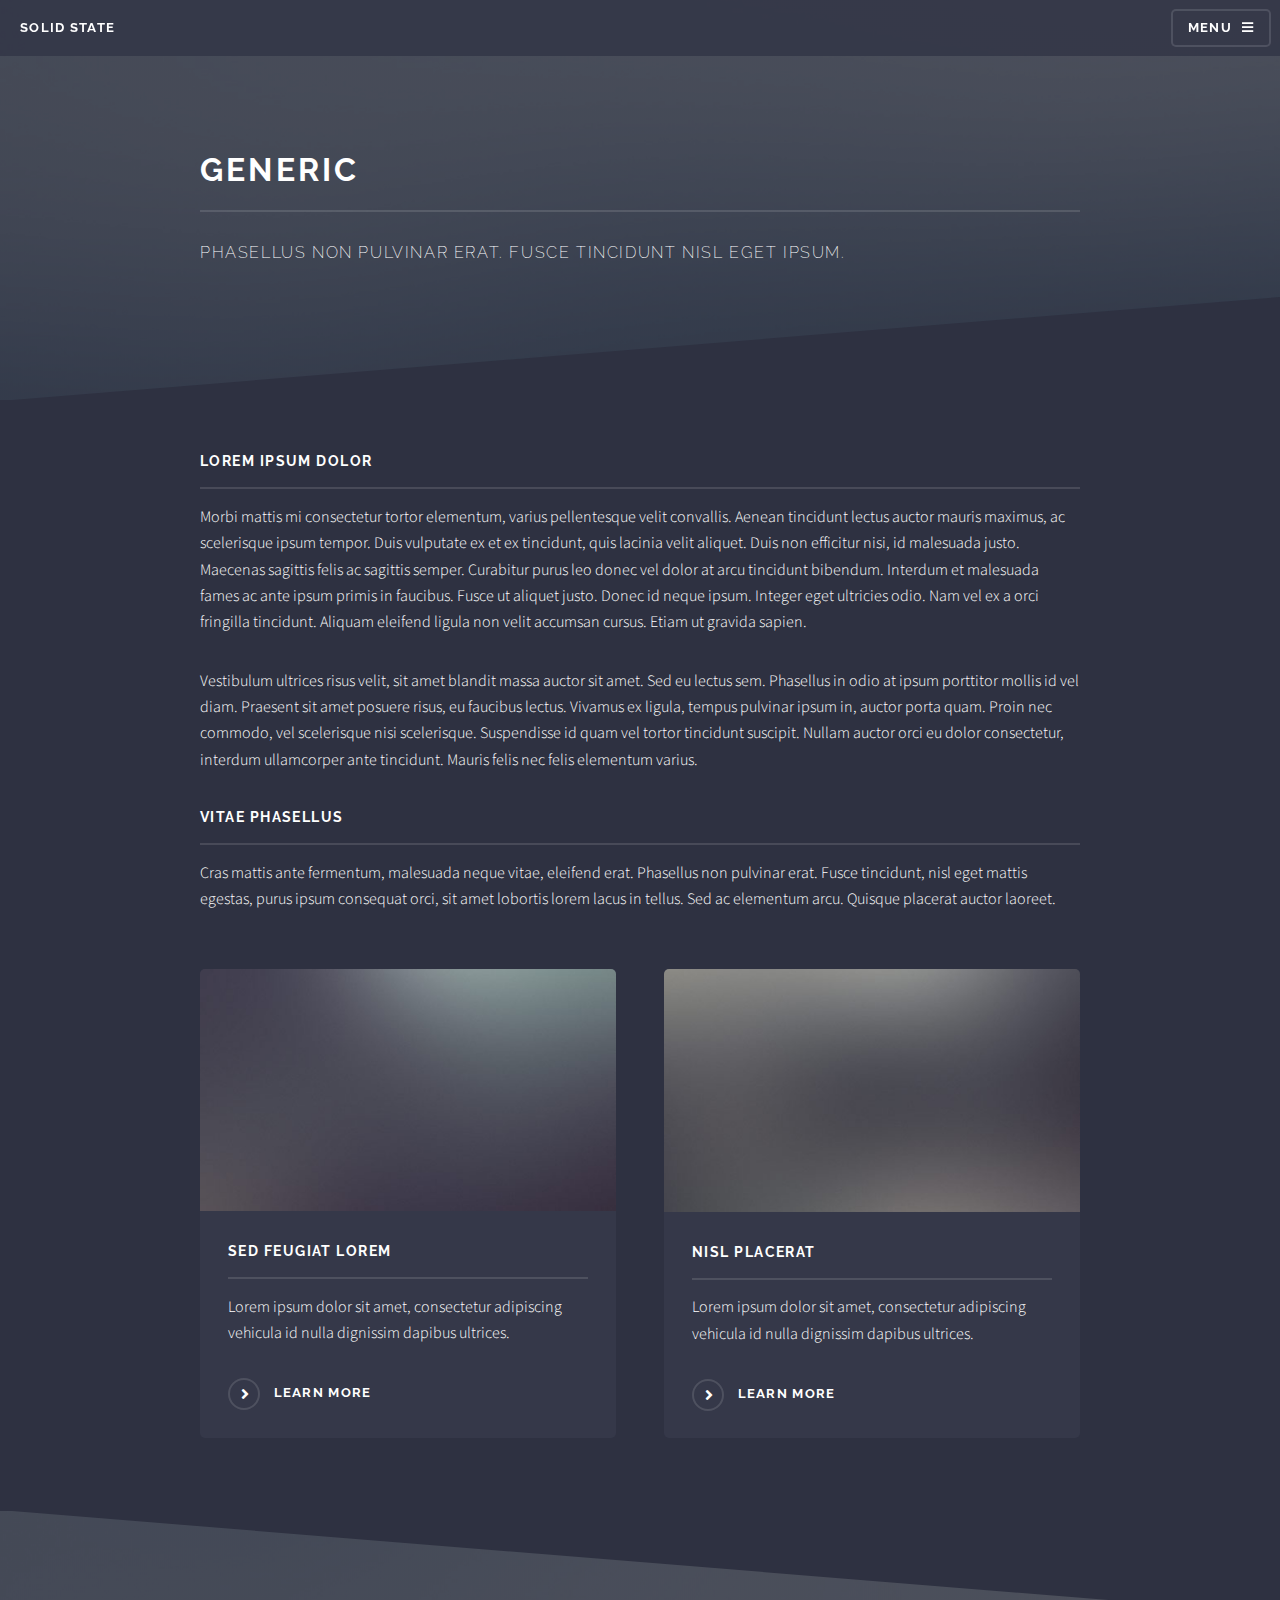
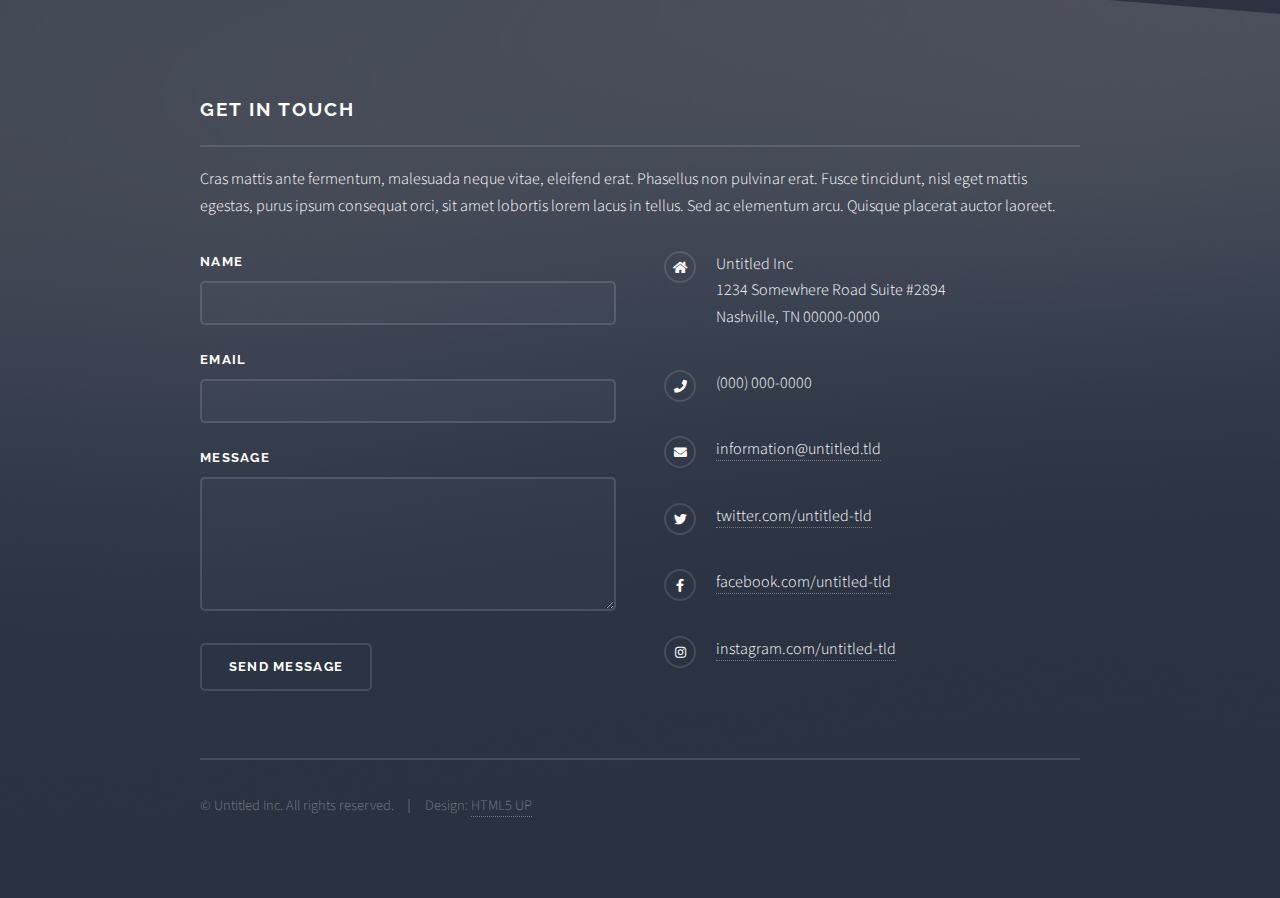
==== generic.html @ a494afa2 "added template, made small changes" ====
<!DOCTYPE HTML>
<!--
	Solid State by HTML5 UP
	html5up.net | @ajlkn
	Free for personal and commercial use under the CCA 3.0 license (html5up.net/license)
-->
<html>
	<head>
		<title>Generic - Solid State by HTML5 UP</title>
		<meta charset="utf-8" />
		<meta name="viewport" content="width=device-width, initial-scale=1, user-scalable=no" />
		<link rel="stylesheet" href="assets/css/main.css" />
		<noscript><link rel="stylesheet" href="assets/css/noscript.css" /></noscript>
	</head>
	<body class="is-preload">

		<!-- Page Wrapper -->
			<div id="page-wrapper">

				<!-- Header -->
					<header id="header">
						<h1><a href="index.html">Solid State</a></h1>
						<nav>
							<a href="#menu">Menu</a>
						</nav>
					</header>

				<!-- Menu -->
					<nav id="menu">
						<div class="inner">
							<h2>Menu</h2>
							<ul class="links">
								<li><a href="index.html">Home</a></li>
								<li><a href="generic.html">Generic</a></li>
								<li><a href="elements.html">Elements</a></li>
								<li><a href="#">Log In</a></li>
								<li><a href="#">Sign Up</a></li>
							</ul>
							<a href="#" class="close">Close</a>
						</div>
					</nav>

				<!-- Wrapper -->
					<section id="wrapper">
						<header>
							<div class="inner">
								<h2>Generic</h2>
								<p>Phasellus non pulvinar erat. Fusce tincidunt nisl eget ipsum.</p>
							</div>
						</header>

						<!-- Content -->
							<div class="wrapper">
								<div class="inner">

									<h3 class="major">Lorem ipsum dolor</h3>
									<p>Morbi mattis mi consectetur tortor elementum, varius pellentesque velit convallis. Aenean tincidunt lectus auctor mauris maximus, ac scelerisque ipsum tempor. Duis vulputate ex et ex tincidunt, quis lacinia velit aliquet. Duis non efficitur nisi, id malesuada justo. Maecenas sagittis felis ac sagittis semper. Curabitur purus leo donec vel dolor at arcu tincidunt bibendum. Interdum et malesuada fames ac ante ipsum primis in faucibus. Fusce ut aliquet justo. Donec id neque ipsum. Integer eget ultricies odio. Nam vel ex a orci fringilla tincidunt. Aliquam eleifend ligula non velit accumsan cursus. Etiam ut gravida sapien.</p>

									<p>Vestibulum ultrices risus velit, sit amet blandit massa auctor sit amet. Sed eu lectus sem. Phasellus in odio at ipsum porttitor mollis id vel diam. Praesent sit amet posuere risus, eu faucibus lectus. Vivamus ex ligula, tempus pulvinar ipsum in, auctor porta quam. Proin nec commodo, vel scelerisque nisi scelerisque. Suspendisse id quam vel tortor tincidunt suscipit. Nullam auctor orci eu dolor consectetur, interdum ullamcorper ante tincidunt. Mauris felis nec felis elementum varius.</p>

									<h3 class="major">Vitae phasellus</h3>
									<p>Cras mattis ante fermentum, malesuada neque vitae, eleifend erat. Phasellus non pulvinar erat. Fusce tincidunt, nisl eget mattis egestas, purus ipsum consequat orci, sit amet lobortis lorem lacus in tellus. Sed ac elementum arcu. Quisque placerat auctor laoreet.</p>

									<section class="features">
										<article>
											<a href="#" class="image"><img src="images/pic04.jpg" alt="" /></a>
											<h3 class="major">Sed feugiat lorem</h3>
											<p>Lorem ipsum dolor sit amet, consectetur adipiscing vehicula id nulla dignissim dapibus ultrices.</p>
											<a href="#" class="special">Learn more</a>
										</article>
										<article>
											<a href="#" class="image"><img src="images/pic05.jpg" alt="" /></a>
											<h3 class="major">Nisl placerat</h3>
											<p>Lorem ipsum dolor sit amet, consectetur adipiscing vehicula id nulla dignissim dapibus ultrices.</p>
											<a href="#" class="special">Learn more</a>
										</article>
									</section>

								</div>
							</div>

					</section>

				<!-- Footer -->
					<section id="footer">
						<div class="inner">
							<h2 class="major">Get in touch</h2>
							<p>Cras mattis ante fermentum, malesuada neque vitae, eleifend erat. Phasellus non pulvinar erat. Fusce tincidunt, nisl eget mattis egestas, purus ipsum consequat orci, sit amet lobortis lorem lacus in tellus. Sed ac elementum arcu. Quisque placerat auctor laoreet.</p>
							<form method="post" action="#">
								<div class="fields">
									<div class="field">
										<label for="name">Name</label>
										<input type="text" name="name" id="name" />
									</div>
									<div class="field">
										<label for="email">Email</label>
										<input type="email" name="email" id="email" />
									</div>
									<div class="field">
										<label for="message">Message</label>
										<textarea name="message" id="message" rows="4"></textarea>
									</div>
								</div>
								<ul class="actions">
									<li><input type="submit" value="Send Message" /></li>
								</ul>
							</form>
							<ul class="contact">
								<li class="icon solid fa-home">
									Untitled Inc<br />
									1234 Somewhere Road Suite #2894<br />
									Nashville, TN 00000-0000
								</li>
								<li class="icon solid fa-phone">(000) 000-0000</li>
								<li class="icon solid fa-envelope"><a href="#">information@untitled.tld</a></li>
								<li class="icon brands fa-twitter"><a href="#">twitter.com/untitled-tld</a></li>
								<li class="icon brands fa-facebook-f"><a href="#">facebook.com/untitled-tld</a></li>
								<li class="icon brands fa-instagram"><a href="#">instagram.com/untitled-tld</a></li>
							</ul>
							<ul class="copyright">
								<li>&copy; Untitled Inc. All rights reserved.</li><li>Design: <a href="http://html5up.net">HTML5 UP</a></li>
							</ul>
						</div>
					</section>

			</div>

		<!-- Scripts -->
			<script src="assets/js/jquery.min.js"></script>
			<script src="assets/js/jquery.scrollex.min.js"></script>
			<script src="assets/js/browser.min.js"></script>
			<script src="assets/js/breakpoints.min.js"></script>
			<script src="assets/js/util.js"></script>
			<script src="assets/js/main.js"></script>

	</body>
</html>
---- assets/css/main.css ----
@import url(fontawesome-all.min.css);
@import url("https://fonts.googleapis.com/css?family=Raleway:200,700|Source+Sans+Pro:300,600,300italic,600italic");

/*
	Solid State by HTML5 UP
	html5up.net | @ajlkn
	Free for personal and commercial use under the CCA 3.0 license (html5up.net/license)
*/

html, body, div, span, applet, object,
iframe, h1, h2, h3, h4, h5, h6, p, blockquote,
pre, a, abbr, acronym, address, big, cite,
code, del, dfn, em, img, ins, kbd, q, s, samp,
small, strike, strong, sub, sup, tt, var, b,
u, i, center, dl, dt, dd, ol, ul, li, fieldset,
form, label, legend, table, caption, tbody,
tfoot, thead, tr, th, td, article, aside,
canvas, details, embed, figure, figcaption,
footer, header, hgroup, menu, nav, output, ruby,
section, summary, time, mark, audio, video {
	margin: 0;
	padding: 0;
	border: 0;
	font-size: 100%;
	font: inherit;
	vertical-align: baseline;}

article, aside, details, figcaption, figure,
footer, header, hgroup, menu, nav, section {
	display: block;}

body {
	line-height: 1;
}

ol, ul {
	list-style: none;
}

blockquote, q {
	quotes: none;
}

	blockquote:before, blockquote:after, q:before, q:after {
		content: '';
		content: none;
	}

table {
	border-collapse: collapse;
	border-spacing: 0;
}

body {
	-webkit-text-size-adjust: none;
}

mark {
	background-color: transparent;
	color: inherit;
}

input::-moz-focus-inner {
	border: 0;
	padding: 0;
}

input, select, textarea {
	-moz-appearance: none;
	-webkit-appearance: none;
	-ms-appearance: none;
	appearance: none;
}

/* Basic */

	@-ms-viewport {
		width: device-width;
	}

	body {
		-ms-overflow-style: scrollbar;
	}

	@media screen and (max-width: 480px) {

		html, body {
			min-width: 320px;
		}

	}

	html {
		box-sizing: border-box;
	}

	*, *:before, *:after {
		box-sizing: inherit;
	}

	body {
		background-color: #2e3141;
		background-image: linear-gradient(to top, rgba(46, 49, 65, 0.8), rgba(46, 49, 65, 0.8)), url("../../images/bg.jpg");
		background-size: auto, cover;
		background-attachment: fixed, fixed;
		background-position: center, center;
	}

		body.is-preload *, body.is-preload *:before, body.is-preload *:after {
			-moz-animation: none !important;
			-webkit-animation: none !important;
			-ms-animation: none !important;
			animation: none !important;
			-moz-transition: none !important;
			-webkit-transition: none !important;
			-ms-transition: none !important;
			transition: none !important;
		}

/* Type */

	body, input, select, textarea {
		color: #ffffff;
		font-family: "Source Sans Pro", Helvetica, sans-serif;
		font-size: 16.5pt;
		font-weight: 300;
		line-height: 1.65;
	}

		@media screen and (max-width: 1680px) {

			body, input, select, textarea {
				font-size: 13pt;
			}

		}

		@media screen and (max-width: 1280px) {

			body, input, select, textarea {
				font-size: 12pt;
			}

		}

		@media screen and (max-width: 980px) {

			body, input, select, textarea {
				font-size: 12pt;
			}

		}

		@media screen and (max-width: 736px) {

			body, input, select, textarea {
				font-size: 12pt;
			}

		}

		@media screen and (max-width: 480px) {

			body, input, select, textarea {
				font-size: 12pt;
			}

		}

	a {
		-moz-transition: color 0.2s ease-in-out, border-bottom-color 0.2s ease-in-out;
		-webkit-transition: color 0.2s ease-in-out, border-bottom-color 0.2s ease-in-out;
		-ms-transition: color 0.2s ease-in-out, border-bottom-color 0.2s ease-in-out;
		transition: color 0.2s ease-in-out, border-bottom-color 0.2s ease-in-out;
		border-bottom: dotted 1px rgba(255, 255, 255, 0.35);
		color: #ffffff;
		text-decoration: none;
	}

		a:hover {
			border-bottom-color: transparent;
			color: #ffffff !important;
		}

		a.special:not(.button) {
			text-decoration: none;
			border-bottom: 0;
			display: block;
			font-family: Raleway, Helvetica, sans-serif;
			font-size: 0.8em;
			font-weight: 700;
			letter-spacing: 0.1em;
			margin: 0 0 2em 0;
			text-transform: uppercase;
		}

			a.special:not(.button):before {
				-moz-osx-font-smoothing: grayscale;
				-webkit-font-smoothing: antialiased;
				display: inline-block;
				font-style: normal;
				font-variant: normal;
				text-rendering: auto;
				line-height: 1;
				text-transform: none !important;
				font-family: 'Font Awesome 5 Free';
				font-weight: 900;
			}

			a.special:not(.button):before {
				-moz-transition: background-color 0.2s ease-in-out;
				-webkit-transition: background-color 0.2s ease-in-out;
				-ms-transition: background-color 0.2s ease-in-out;
				transition: background-color 0.2s ease-in-out;
				border-radius: 100%;
				border: solid 2px rgba(255, 255, 255, 0.125);
				content: '\f105';
				display: inline-block;
				font-size: 1.25em;
				height: 2em;
				line-height: 1.75em;
				margin-right: 0.85em;
				text-align: center;
				text-indent: 0.15em;
				vertical-align: middle;
				width: 2em;
			}

			a.special:not(.button):hover:before {
				background-color: rgba(255, 255, 255, 0.025);
			}

			a.special:not(.button):active:before {
				background-color: rgba(255, 255, 255, 0.075);
			}

	strong, b {
		color: #ffffff;
		font-weight: 600;
	}

	em, i {
		font-style: italic;
	}

	p {
		margin: 0 0 2em 0;
	}

	h1, h2, h3, h4, h5, h6 {
		color: #ffffff;
		font-family: Raleway, Helvetica, sans-serif;
		font-weight: 700;
		letter-spacing: 0.1em;
		margin: 0 0 1em 0;
		text-transform: uppercase;
	}

		h1 a, h2 a, h3 a, h4 a, h5 a, h6 a {
			color: inherit;
			text-decoration: none;
			border-bottom: 0;
		}

		h1 span, h2 span, h3 span, h4 span, h5 span, h6 span {
			font-weight: 200;
		}

		h1.major, h2.major, h3.major, h4.major, h5.major, h6.major {
			padding-bottom: 1em;
			border-bottom: solid 2px rgba(255, 255, 255, 0.125);
		}

	h2 {
		font-size: 1.2em;
	}

	h3 {
		font-size: 0.9em;
	}

	h4 {
		font-size: 0.7em;
	}

	h5 {
		font-size: 0.7em;
	}

	h6 {
		font-size: 0.7em;
	}

	@media screen and (max-width: 736px) {

		h2 {
			font-size: 1em;
		}

		h3 {
			font-size: 0.8em;
		}

	}

	sub {
		font-size: 0.8em;
		position: relative;
		top: 0.5em;
	}

	sup {
		font-size: 0.8em;
		position: relative;
		top: -0.5em;
	}

	blockquote {
		border-left: solid 4px rgba(255, 255, 255, 0.125);
		font-style: italic;
		margin: 0 0 2em 0;
		padding: 0.5em 0 0.5em 2em;
	}

	code {
		background: rgba(255, 255, 255, 0.025);
		border-radius: 5px;
		border: solid 2px rgba(255, 255, 255, 0.125);
		font-family: "Courier New", monospace;
		font-size: 0.9em;
		margin: 0 0.25em;
		padding: 0.25em 0.65em;
	}

	pre {
		-webkit-overflow-scrolling: touch;
		font-family: "Courier New", monospace;
		font-size: 0.9em;
		margin: 0 0 2em 0;
	}

		pre code {
			display: block;
			line-height: 1.75em;
			padding: 1em 1.5em;
			overflow-x: auto;
		}

	hr {
		border: 0;
		border-bottom: solid 2px rgba(255, 255, 255, 0.125);
		margin: 2.5em 0;
	}

		hr.major {
			margin: 4em 0;
		}

	.align-left {
		text-align: left;
	}

	.align-center {
		text-align: center;
	}

	.align-right {
		text-align: right;
	}

/* Row */

	.row {
		display: flex;
		flex-wrap: wrap;
		box-sizing: border-box;
		align-items: stretch;
	}

		.row > * {
			box-sizing: border-box;
		}

		.row.gtr-uniform > * > :last-child {
			margin-bottom: 0;
		}

		.row.aln-left {
			justify-content: flex-start;
		}

		.row.aln-center {
			justify-content: center;
		}

		.row.aln-right {
			justify-content: flex-end;
		}

		.row.aln-top {
			align-items: flex-start;
		}

		.row.aln-middle {
			align-items: center;
		}

		.row.aln-bottom {
			align-items: flex-end;
		}

		.row > .imp {
			order: -1;
		}

		.row > .col-1 {
			width: 8.33333%;
		}

		.row > .off-1 {
			margin-left: 8.33333%;
		}

		.row > .col-2 {
			width: 16.66667%;
		}

		.row > .off-2 {
			margin-left: 16.66667%;
		}

		.row > .col-3 {
			width: 25%;
		}

		.row > .off-3 {
			margin-left: 25%;
		}

		.row > .col-4 {
			width: 33.33333%;
		}

		.row > .off-4 {
			margin-left: 33.33333%;
		}

		.row > .col-5 {
			width: 41.66667%;
		}

		.row > .off-5 {
			margin-left: 41.66667%;
		}

		.row > .col-6 {
			width: 50%;
		}

		.row > .off-6 {
			margin-left: 50%;
		}

		.row > .col-7 {
			width: 58.33333%;
		}

		.row > .off-7 {
			margin-left: 58.33333%;
		}

		.row > .col-8 {
			width: 66.66667%;
		}

		.row > .off-8 {
			margin-left: 66.66667%;
		}

		.row > .col-9 {
			width: 75%;
		}

		.row > .off-9 {
			margin-left: 75%;
		}

		.row > .col-10 {
			width: 83.33333%;
		}

		.row > .off-10 {
			margin-left: 83.33333%;
		}

		.row > .col-11 {
			width: 91.66667%;
		}

		.row > .off-11 {
			margin-left: 91.66667%;
		}

		.row > .col-12 {
			width: 100%;
		}

		.row > .off-12 {
			margin-left: 100%;
		}

		.row.gtr-0 {
			margin-top: 0;
			margin-left: 0em;
		}

			.row.gtr-0 > * {
				padding: 0 0 0 0em;
			}

			.row.gtr-0.gtr-uniform {
				margin-top: 0em;
			}

				.row.gtr-0.gtr-uniform > * {
					padding-top: 0em;
				}

		.row.gtr-25 {
			margin-top: 0;
			margin-left: -0.4375em;
		}

			.row.gtr-25 > * {
				padding: 0 0 0 0.4375em;
			}

			.row.gtr-25.gtr-uniform {
				margin-top: -0.4375em;
			}

				.row.gtr-25.gtr-uniform > * {
					padding-top: 0.4375em;
				}

		.row.gtr-50 {
			margin-top: 0;
			margin-left: -0.875em;
		}

			.row.gtr-50 > * {
				padding: 0 0 0 0.875em;
			}

			.row.gtr-50.gtr-uniform {
				margin-top: -0.875em;
			}

				.row.gtr-50.gtr-uniform > * {
					padding-top: 0.875em;
				}

		.row {
			margin-top: 0;
			margin-left: -1.75em;
		}

			.row > * {
				padding: 0 0 0 1.75em;
			}

			.row.gtr-uniform {
				margin-top: -1.75em;
			}

				.row.gtr-uniform > * {
					padding-top: 1.75em;
				}

		.row.gtr-150 {
			margin-top: 0;
			margin-left: -2.625em;
		}

			.row.gtr-150 > * {
				padding: 0 0 0 2.625em;
			}

			.row.gtr-150.gtr-uniform {
				margin-top: -2.625em;
			}

				.row.gtr-150.gtr-uniform > * {
					padding-top: 2.625em;
				}

		.row.gtr-200 {
			margin-top: 0;
			margin-left: -3.5em;
		}

			.row.gtr-200 > * {
				padding: 0 0 0 3.5em;
			}

			.row.gtr-200.gtr-uniform {
				margin-top: -3.5em;
			}

				.row.gtr-200.gtr-uniform > * {
					padding-top: 3.5em;
				}

		@media screen and (max-width: 1680px) {

			.row {
				display: flex;
				flex-wrap: wrap;
				box-sizing: border-box;
				align-items: stretch;
			}

				.row > * {
					box-sizing: border-box;
				}

				.row.gtr-uniform > * > :last-child {
					margin-bottom: 0;
				}

				.row.aln-left {
					justify-content: flex-start;
				}

				.row.aln-center {
					justify-content: center;
				}

				.row.aln-right {
					justify-content: flex-end;
				}

				.row.aln-top {
					align-items: flex-start;
				}

				.row.aln-middle {
					align-items: center;
				}

				.row.aln-bottom {
					align-items: flex-end;
				}

				.row > .imp-xlarge {
					order: -1;
				}

				.row > .col-1-xlarge {
					width: 8.33333%;
				}

				.row > .off-1-xlarge {
					margin-left: 8.33333%;
				}

				.row > .col-2-xlarge {
					width: 16.66667%;
				}

				.row > .off-2-xlarge {
					margin-left: 16.66667%;
				}

				.row > .col-3-xlarge {
					width: 25%;
				}

				.row > .off-3-xlarge {
					margin-left: 25%;
				}

				.row > .col-4-xlarge {
					width: 33.33333%;
				}

				.row > .off-4-xlarge {
					margin-left: 33.33333%;
				}

				.row > .col-5-xlarge {
					width: 41.66667%;
				}

				.row > .off-5-xlarge {
					margin-left: 41.66667%;
				}

				.row > .col-6-xlarge {
					width: 50%;
				}

				.row > .off-6-xlarge {
					margin-left: 50%;
				}

				.row > .col-7-xlarge {
					width: 58.33333%;
				}

				.row > .off-7-xlarge {
					margin-left: 58.33333%;
				}

				.row > .col-8-xlarge {
					width: 66.66667%;
				}

				.row > .off-8-xlarge {
					margin-left: 66.66667%;
				}

				.row > .col-9-xlarge {
					width: 75%;
				}

				.row > .off-9-xlarge {
					margin-left: 75%;
				}

				.row > .col-10-xlarge {
					width: 83.33333%;
				}

				.row > .off-10-xlarge {
					margin-left: 83.33333%;
				}

				.row > .col-11-xlarge {
					width: 91.66667%;
				}

				.row > .off-11-xlarge {
					margin-left: 91.66667%;
				}

				.row > .col-12-xlarge {
					width: 100%;
				}

				.row > .off-12-xlarge {
					margin-left: 100%;
				}

				.row.gtr-0 {
					margin-top: 0;
					margin-left: 0em;
				}

					.row.gtr-0 > * {
						padding: 0 0 0 0em;
					}

					.row.gtr-0.gtr-uniform {
						margin-top: 0em;
					}

						.row.gtr-0.gtr-uniform > * {
							padding-top: 0em;
						}

				.row.gtr-25 {
					margin-top: 0;
					margin-left: -0.4375em;
				}

					.row.gtr-25 > * {
						padding: 0 0 0 0.4375em;
					}

					.row.gtr-25.gtr-uniform {
						margin-top: -0.4375em;
					}

						.row.gtr-25.gtr-uniform > * {
							padding-top: 0.4375em;
						}

				.row.gtr-50 {
					margin-top: 0;
					margin-left: -0.875em;
				}

					.row.gtr-50 > * {
						padding: 0 0 0 0.875em;
					}

					.row.gtr-50.gtr-uniform {
						margin-top: -0.875em;
					}

						.row.gtr-50.gtr-uniform > * {
							padding-top: 0.875em;
						}

				.row {
					margin-top: 0;
					margin-left: -1.75em;
				}

					.row > * {
						padding: 0 0 0 1.75em;
					}

					.row.gtr-uniform {
						margin-top: -1.75em;
					}

						.row.gtr-uniform > * {
							padding-top: 1.75em;
						}

				.row.gtr-150 {
					margin-top: 0;
					margin-left: -2.625em;
				}

					.row.gtr-150 > * {
						padding: 0 0 0 2.625em;
					}

					.row.gtr-150.gtr-uniform {
						margin-top: -2.625em;
					}

						.row.gtr-150.gtr-uniform > * {
							padding-top: 2.625em;
						}

				.row.gtr-200 {
					margin-top: 0;
					margin-left: -3.5em;
				}

					.row.gtr-200 > * {
						padding: 0 0 0 3.5em;
					}

					.row.gtr-200.gtr-uniform {
						margin-top: -3.5em;
					}

						.row.gtr-200.gtr-uniform > * {
							padding-top: 3.5em;
						}

		}

		@media screen and (max-width: 1280px) {

			.row {
				display: flex;
				flex-wrap: wrap;
				box-sizing: border-box;
				align-items: stretch;
			}

				.row > * {
					box-sizing: border-box;
				}

				.row.gtr-uniform > * > :last-child {
					margin-bottom: 0;
				}

				.row.aln-left {
					justify-content: flex-start;
				}

				.row.aln-center {
					justify-content: center;
				}

				.row.aln-right {
					justify-content: flex-end;
				}

				.row.aln-top {
					align-items: flex-start;
				}

				.row.aln-middle {
					align-items: center;
				}

				.row.aln-bottom {
					align-items: flex-end;
				}

				.row > .imp-large {
					order: -1;
				}

				.row > .col-1-large {
					width: 8.33333%;
				}

				.row > .off-1-large {
					margin-left: 8.33333%;
				}

				.row > .col-2-large {
					width: 16.66667%;
				}

				.row > .off-2-large {
					margin-left: 16.66667%;
				}

				.row > .col-3-large {
					width: 25%;
				}

				.row > .off-3-large {
					margin-left: 25%;
				}

				.row > .col-4-large {
					width: 33.33333%;
				}

				.row > .off-4-large {
					margin-left: 33.33333%;
				}

				.row > .col-5-large {
					width: 41.66667%;
				}

				.row > .off-5-large {
					margin-left: 41.66667%;
				}

				.row > .col-6-large {
					width: 50%;
				}

				.row > .off-6-large {
					margin-left: 50%;
				}

				.row > .col-7-large {
					width: 58.33333%;
				}

				.row > .off-7-large {
					margin-left: 58.33333%;
				}

				.row > .col-8-large {
					width: 66.66667%;
				}

				.row > .off-8-large {
					margin-left: 66.66667%;
				}

				.row > .col-9-large {
					width: 75%;
				}

				.row > .off-9-large {
					margin-left: 75%;
				}

				.row > .col-10-large {
					width: 83.33333%;
				}

				.row > .off-10-large {
					margin-left: 83.33333%;
				}

				.row > .col-11-large {
					width: 91.66667%;
				}

				.row > .off-11-large {
					margin-left: 91.66667%;
				}

				.row > .col-12-large {
					width: 100%;
				}

				.row > .off-12-large {
					margin-left: 100%;
				}

				.row.gtr-0 {
					margin-top: 0;
					margin-left: 0em;
				}

					.row.gtr-0 > * {
						padding: 0 0 0 0em;
					}

					.row.gtr-0.gtr-uniform {
						margin-top: 0em;
					}

						.row.gtr-0.gtr-uniform > * {
							padding-top: 0em;
						}

				.row.gtr-25 {
					margin-top: 0;
					margin-left: -0.4375em;
				}

					.row.gtr-25 > * {
						padding: 0 0 0 0.4375em;
					}

					.row.gtr-25.gtr-uniform {
						margin-top: -0.4375em;
					}

						.row.gtr-25.gtr-uniform > * {
							padding-top: 0.4375em;
						}

				.row.gtr-50 {
					margin-top: 0;
					margin-left: -0.875em;
				}

					.row.gtr-50 > * {
						padding: 0 0 0 0.875em;
					}

					.row.gtr-50.gtr-uniform {
						margin-top: -0.875em;
					}

						.row.gtr-50.gtr-uniform > * {
							padding-top: 0.875em;
						}

				.row {
					margin-top: 0;
					margin-left: -1.75em;
				}

					.row > * {
						padding: 0 0 0 1.75em;
					}

					.row.gtr-uniform {
						margin-top: -1.75em;
					}

						.row.gtr-uniform > * {
							padding-top: 1.75em;
						}

				.row.gtr-150 {
					margin-top: 0;
					margin-left: -2.625em;
				}

					.row.gtr-150 > * {
						padding: 0 0 0 2.625em;
					}

					.row.gtr-150.gtr-uniform {
						margin-top: -2.625em;
					}

						.row.gtr-150.gtr-uniform > * {
							padding-top: 2.625em;
						}

				.row.gtr-200 {
					margin-top: 0;
					margin-left: -3.5em;
				}

					.row.gtr-200 > * {
						padding: 0 0 0 3.5em;
					}

					.row.gtr-200.gtr-uniform {
						margin-top: -3.5em;
					}

						.row.gtr-200.gtr-uniform > * {
							padding-top: 3.5em;
						}

		}

		@media screen and (max-width: 980px) {

			.row {
				display: flex;
				flex-wrap: wrap;
				box-sizing: border-box;
				align-items: stretch;
			}

				.row > * {
					box-sizing: border-box;
				}

				.row.gtr-uniform > * > :last-child {
					margin-bottom: 0;
				}

				.row.aln-left {
					justify-content: flex-start;
				}

				.row.aln-center {
					justify-content: center;
				}

				.row.aln-right {
					justify-content: flex-end;
				}

				.row.aln-top {
					align-items: flex-start;
				}

				.row.aln-middle {
					align-items: center;
				}

				.row.aln-bottom {
					align-items: flex-end;
				}

				.row > .imp-medium {
					order: -1;
				}

				.row > .col-1-medium {
					width: 8.33333%;
				}

				.row > .off-1-medium {
					margin-left: 8.33333%;
				}

				.row > .col-2-medium {
					width: 16.66667%;
				}

				.row > .off-2-medium {
					margin-left: 16.66667%;
				}

				.row > .col-3-medium {
					width: 25%;
				}

				.row > .off-3-medium {
					margin-left: 25%;
				}

				.row > .col-4-medium {
					width: 33.33333%;
				}

				.row > .off-4-medium {
					margin-left: 33.33333%;
				}

				.row > .col-5-medium {
					width: 41.66667%;
				}

				.row > .off-5-medium {
					margin-left: 41.66667%;
				}

				.row > .col-6-medium {
					width: 50%;
				}

				.row > .off-6-medium {
					margin-left: 50%;
				}

				.row > .col-7-medium {
					width: 58.33333%;
				}

				.row > .off-7-medium {
					margin-left: 58.33333%;
				}

				.row > .col-8-medium {
					width: 66.66667%;
				}

				.row > .off-8-medium {
					margin-left: 66.66667%;
				}

				.row > .col-9-medium {
					width: 75%;
				}

				.row > .off-9-medium {
					margin-left: 75%;
				}

				.row > .col-10-medium {
					width: 83.33333%;
				}

				.row > .off-10-medium {
					margin-left: 83.33333%;
				}

				.row > .col-11-medium {
					width: 91.66667%;
				}

				.row > .off-11-medium {
					margin-left: 91.66667%;
				}

				.row > .col-12-medium {
					width: 100%;
				}

				.row > .off-12-medium {
					margin-left: 100%;
				}

				.row.gtr-0 {
					margin-top: 0;
					margin-left: 0em;
				}

					.row.gtr-0 > * {
						padding: 0 0 0 0em;
					}

					.row.gtr-0.gtr-uniform {
						margin-top: 0em;
					}

						.row.gtr-0.gtr-uniform > * {
							padding-top: 0em;
						}

				.row.gtr-25 {
					margin-top: 0;
					margin-left: -0.4375em;
				}

					.row.gtr-25 > * {
						padding: 0 0 0 0.4375em;
					}

					.row.gtr-25.gtr-uniform {
						margin-top: -0.4375em;
					}

						.row.gtr-25.gtr-uniform > * {
							padding-top: 0.4375em;
						}

				.row.gtr-50 {
					margin-top: 0;
					margin-left: -0.875em;
				}

					.row.gtr-50 > * {
						padding: 0 0 0 0.875em;
					}

					.row.gtr-50.gtr-uniform {
						margin-top: -0.875em;
					}

						.row.gtr-50.gtr-uniform > * {
							padding-top: 0.875em;
						}

				.row {
					margin-top: 0;
					margin-left: -1.75em;
				}

					.row > * {
						padding: 0 0 0 1.75em;
					}

					.row.gtr-uniform {
						margin-top: -1.75em;
					}

						.row.gtr-uniform > * {
							padding-top: 1.75em;
						}

				.row.gtr-150 {
					margin-top: 0;
					margin-left: -2.625em;
				}

					.row.gtr-150 > * {
						padding: 0 0 0 2.625em;
					}

					.row.gtr-150.gtr-uniform {
						margin-top: -2.625em;
					}

						.row.gtr-150.gtr-uniform > * {
							padding-top: 2.625em;
						}

				.row.gtr-200 {
					margin-top: 0;
					margin-left: -3.5em;
				}

					.row.gtr-200 > * {
						padding: 0 0 0 3.5em;
					}

					.row.gtr-200.gtr-uniform {
						margin-top: -3.5em;
					}

						.row.gtr-200.gtr-uniform > * {
							padding-top: 3.5em;
						}

		}

		@media screen and (max-width: 736px) {

			.row {
				display: flex;
				flex-wrap: wrap;
				box-sizing: border-box;
				align-items: stretch;
			}

				.row > * {
					box-sizing: border-box;
				}

				.row.gtr-uniform > * > :last-child {
					margin-bottom: 0;
				}

				.row.aln-left {
					justify-content: flex-start;
				}

				.row.aln-center {
					justify-content: center;
				}

				.row.aln-right {
					justify-content: flex-end;
				}

				.row.aln-top {
					align-items: flex-start;
				}

				.row.aln-middle {
					align-items: center;
				}

				.row.aln-bottom {
					align-items: flex-end;
				}

				.row > .imp-small {
					order: -1;
				}

				.row > .col-1-small {
					width: 8.33333%;
				}

				.row > .off-1-small {
					margin-left: 8.33333%;
				}

				.row > .col-2-small {
					width: 16.66667%;
				}

				.row > .off-2-small {
					margin-left: 16.66667%;
				}

				.row > .col-3-small {
					width: 25%;
				}

				.row > .off-3-small {
					margin-left: 25%;
				}

				.row > .col-4-small {
					width: 33.33333%;
				}

				.row > .off-4-small {
					margin-left: 33.33333%;
				}

				.row > .col-5-small {
					width: 41.66667%;
				}

				.row > .off-5-small {
					margin-left: 41.66667%;
				}

				.row > .col-6-small {
					width: 50%;
				}

				.row > .off-6-small {
					margin-left: 50%;
				}

				.row > .col-7-small {
					width: 58.33333%;
				}

				.row > .off-7-small {
					margin-left: 58.33333%;
				}

				.row > .col-8-small {
					width: 66.66667%;
				}

				.row > .off-8-small {
					margin-left: 66.66667%;
				}

				.row > .col-9-small {
					width: 75%;
				}

				.row > .off-9-small {
					margin-left: 75%;
				}

				.row > .col-10-small {
					width: 83.33333%;
				}

				.row > .off-10-small {
					margin-left: 83.33333%;
				}

				.row > .col-11-small {
					width: 91.66667%;
				}

				.row > .off-11-small {
					margin-left: 91.66667%;
				}

				.row > .col-12-small {
					width: 100%;
				}

				.row > .off-12-small {
					margin-left: 100%;
				}

				.row.gtr-0 {
					margin-top: 0;
					margin-left: 0em;
				}

					.row.gtr-0 > * {
						padding: 0 0 0 0em;
					}

					.row.gtr-0.gtr-uniform {
						margin-top: 0em;
					}

						.row.gtr-0.gtr-uniform > * {
							padding-top: 0em;
						}

				.row.gtr-25 {
					margin-top: 0;
					margin-left: -0.3125em;
				}

					.row.gtr-25 > * {
						padding: 0 0 0 0.3125em;
					}

					.row.gtr-25.gtr-uniform {
						margin-top: -0.3125em;
					}

						.row.gtr-25.gtr-uniform > * {
							padding-top: 0.3125em;
						}

				.row.gtr-50 {
					margin-top: 0;
					margin-left: -0.625em;
				}

					.row.gtr-50 > * {
						padding: 0 0 0 0.625em;
					}

					.row.gtr-50.gtr-uniform {
						margin-top: -0.625em;
					}

						.row.gtr-50.gtr-uniform > * {
							padding-top: 0.625em;
						}

				.row {
					margin-top: 0;
					margin-left: -1.25em;
				}

					.row > * {
						padding: 0 0 0 1.25em;
					}

					.row.gtr-uniform {
						margin-top: -1.25em;
					}

						.row.gtr-uniform > * {
							padding-top: 1.25em;
						}

				.row.gtr-150 {
					margin-top: 0;
					margin-left: -1.875em;
				}

					.row.gtr-150 > * {
						padding: 0 0 0 1.875em;
					}

					.row.gtr-150.gtr-uniform {
						margin-top: -1.875em;
					}

						.row.gtr-150.gtr-uniform > * {
							padding-top: 1.875em;
						}

				.row.gtr-200 {
					margin-top: 0;
					margin-left: -2.5em;
				}

					.row.gtr-200 > * {
						padding: 0 0 0 2.5em;
					}

					.row.gtr-200.gtr-uniform {
						margin-top: -2.5em;
					}

						.row.gtr-200.gtr-uniform > * {
							padding-top: 2.5em;
						}

		}

		@media screen and (max-width: 480px) {

			.row {
				display: flex;
				flex-wrap: wrap;
				box-sizing: border-box;
				align-items: stretch;
			}

				.row > * {
					box-sizing: border-box;
				}

				.row.gtr-uniform > * > :last-child {
					margin-bottom: 0;
				}

				.row.aln-left {
					justify-content: flex-start;
				}

				.row.aln-center {
					justify-content: center;
				}

				.row.aln-right {
					justify-content: flex-end;
				}

				.row.aln-top {
					align-items: flex-start;
				}

				.row.aln-middle {
					align-items: center;
				}

				.row.aln-bottom {
					align-items: flex-end;
				}

				.row > .imp-xsmall {
					order: -1;
				}

				.row > .col-1-xsmall {
					width: 8.33333%;
				}

				.row > .off-1-xsmall {
					margin-left: 8.33333%;
				}

				.row > .col-2-xsmall {
					width: 16.66667%;
				}

				.row > .off-2-xsmall {
					margin-left: 16.66667%;
				}

				.row > .col-3-xsmall {
					width: 25%;
				}

				.row > .off-3-xsmall {
					margin-left: 25%;
				}

				.row > .col-4-xsmall {
					width: 33.33333%;
				}

				.row > .off-4-xsmall {
					margin-left: 33.33333%;
				}

				.row > .col-5-xsmall {
					width: 41.66667%;
				}

				.row > .off-5-xsmall {
					margin-left: 41.66667%;
				}

				.row > .col-6-xsmall {
					width: 50%;
				}

				.row > .off-6-xsmall {
					margin-left: 50%;
				}

				.row > .col-7-xsmall {
					width: 58.33333%;
				}

				.row > .off-7-xsmall {
					margin-left: 58.33333%;
				}

				.row > .col-8-xsmall {
					width: 66.66667%;
				}

				.row > .off-8-xsmall {
					margin-left: 66.66667%;
				}

				.row > .col-9-xsmall {
					width: 75%;
				}

				.row > .off-9-xsmall {
					margin-left: 75%;
				}

				.row > .col-10-xsmall {
					width: 83.33333%;
				}

				.row > .off-10-xsmall {
					margin-left: 83.33333%;
				}

				.row > .col-11-xsmall {
					width: 91.66667%;
				}

				.row > .off-11-xsmall {
					margin-left: 91.66667%;
				}

				.row > .col-12-xsmall {
					width: 100%;
				}

				.row > .off-12-xsmall {
					margin-left: 100%;
				}

				.row.gtr-0 {
					margin-top: 0;
					margin-left: 0em;
				}

					.row.gtr-0 > * {
						padding: 0 0 0 0em;
					}

					.row.gtr-0.gtr-uniform {
						margin-top: 0em;
					}

						.row.gtr-0.gtr-uniform > * {
							padding-top: 0em;
						}

				.row.gtr-25 {
					margin-top: 0;
					margin-left: -0.3125em;
				}

					.row.gtr-25 > * {
						padding: 0 0 0 0.3125em;
					}

					.row.gtr-25.gtr-uniform {
						margin-top: -0.3125em;
					}

						.row.gtr-25.gtr-uniform > * {
							padding-top: 0.3125em;
						}

				.row.gtr-50 {
					margin-top: 0;
					margin-left: -0.625em;
				}

					.row.gtr-50 > * {
						padding: 0 0 0 0.625em;
					}

					.row.gtr-50.gtr-uniform {
						margin-top: -0.625em;
					}

						.row.gtr-50.gtr-uniform > * {
							padding-top: 0.625em;
						}

				.row {
					margin-top: 0;
					margin-left: -1.25em;
				}

					.row > * {
						padding: 0 0 0 1.25em;
					}

					.row.gtr-uniform {
						margin-top: -1.25em;
					}

						.row.gtr-uniform > * {
							padding-top: 1.25em;
						}

				.row.gtr-150 {
					margin-top: 0;
					margin-left: -1.875em;
				}

					.row.gtr-150 > * {
						padding: 0 0 0 1.875em;
					}

					.row.gtr-150.gtr-uniform {
						margin-top: -1.875em;
					}

						.row.gtr-150.gtr-uniform > * {
							padding-top: 1.875em;
						}

				.row.gtr-200 {
					margin-top: 0;
					margin-left: -2.5em;
				}

					.row.gtr-200 > * {
						padding: 0 0 0 2.5em;
					}

					.row.gtr-200.gtr-uniform {
						margin-top: -2.5em;
					}

						.row.gtr-200.gtr-uniform > * {
							padding-top: 2.5em;
						}

		}

		@media screen and (max-width: 360px) {

			.row {
				display: flex;
				flex-wrap: wrap;
				box-sizing: border-box;
				align-items: stretch;
			}

				.row > * {
					box-sizing: border-box;
				}

				.row.gtr-uniform > * > :last-child {
					margin-bottom: 0;
				}

				.row.aln-left {
					justify-content: flex-start;
				}

				.row.aln-center {
					justify-content: center;
				}

				.row.aln-right {
					justify-content: flex-end;
				}

				.row.aln-top {
					align-items: flex-start;
				}

				.row.aln-middle {
					align-items: center;
				}

				.row.aln-bottom {
					align-items: flex-end;
				}

				.row > .imp-xxsmall {
					order: -1;
				}

				.row > .col-1-xxsmall {
					width: 8.33333%;
				}

				.row > .off-1-xxsmall {
					margin-left: 8.33333%;
				}

				.row > .col-2-xxsmall {
					width: 16.66667%;
				}

				.row > .off-2-xxsmall {
					margin-left: 16.66667%;
				}

				.row > .col-3-xxsmall {
					width: 25%;
				}

				.row > .off-3-xxsmall {
					margin-left: 25%;
				}

				.row > .col-4-xxsmall {
					width: 33.33333%;
				}

				.row > .off-4-xxsmall {
					margin-left: 33.33333%;
				}

				.row > .col-5-xxsmall {
					width: 41.66667%;
				}

				.row > .off-5-xxsmall {
					margin-left: 41.66667%;
				}

				.row > .col-6-xxsmall {
					width: 50%;
				}

				.row > .off-6-xxsmall {
					margin-left: 50%;
				}

				.row > .col-7-xxsmall {
					width: 58.33333%;
				}

				.row > .off-7-xxsmall {
					margin-left: 58.33333%;
				}

				.row > .col-8-xxsmall {
					width: 66.66667%;
				}

				.row > .off-8-xxsmall {
					margin-left: 66.66667%;
				}

				.row > .col-9-xxsmall {
					width: 75%;
				}

				.row > .off-9-xxsmall {
					margin-left: 75%;
				}

				.row > .col-10-xxsmall {
					width: 83.33333%;
				}

				.row > .off-10-xxsmall {
					margin-left: 83.33333%;
				}

				.row > .col-11-xxsmall {
					width: 91.66667%;
				}

				.row > .off-11-xxsmall {
					margin-left: 91.66667%;
				}

				.row > .col-12-xxsmall {
					width: 100%;
				}

				.row > .off-12-xxsmall {
					margin-left: 100%;
				}

				.row.gtr-0 {
					margin-top: 0;
					margin-left: 0em;
				}

					.row.gtr-0 > * {
						padding: 0 0 0 0em;
					}

					.row.gtr-0.gtr-uniform {
						margin-top: 0em;
					}

						.row.gtr-0.gtr-uniform > * {
							padding-top: 0em;
						}

				.row.gtr-25 {
					margin-top: 0;
					margin-left: -0.3125em;
				}

					.row.gtr-25 > * {
						padding: 0 0 0 0.3125em;
					}

					.row.gtr-25.gtr-uniform {
						margin-top: -0.3125em;
					}

						.row.gtr-25.gtr-uniform > * {
							padding-top: 0.3125em;
						}

				.row.gtr-50 {
					margin-top: 0;
					margin-left: -0.625em;
				}

					.row.gtr-50 > * {
						padding: 0 0 0 0.625em;
					}

					.row.gtr-50.gtr-uniform {
						margin-top: -0.625em;
					}

						.row.gtr-50.gtr-uniform > * {
							padding-top: 0.625em;
						}

				.row {
					margin-top: 0;
					margin-left: -1.25em;
				}

					.row > * {
						padding: 0 0 0 1.25em;
					}

					.row.gtr-uniform {
						margin-top: -1.25em;
					}

						.row.gtr-uniform > * {
							padding-top: 1.25em;
						}

				.row.gtr-150 {
					margin-top: 0;
					margin-left: -1.875em;
				}

					.row.gtr-150 > * {
						padding: 0 0 0 1.875em;
					}

					.row.gtr-150.gtr-uniform {
						margin-top: -1.875em;
					}

						.row.gtr-150.gtr-uniform > * {
							padding-top: 1.875em;
						}

				.row.gtr-200 {
					margin-top: 0;
					margin-left: -2.5em;
				}

					.row.gtr-200 > * {
						padding: 0 0 0 2.5em;
					}

					.row.gtr-200.gtr-uniform {
						margin-top: -2.5em;
					}

						.row.gtr-200.gtr-uniform > * {
							padding-top: 2.5em;
						}

		}

/* Section/Article */

	section.special, article.special {
		text-align: center;
	}

/* Form */

	form {
		margin: 0 0 2em 0;
	}

		form > :last-child {
			margin-bottom: 0;
		}

		form > .fields {
			display: -moz-flex;
			display: -webkit-flex;
			display: -ms-flex;
			display: flex;
			-moz-flex-wrap: wrap;
			-webkit-flex-wrap: wrap;
			-ms-flex-wrap: wrap;
			flex-wrap: wrap;
			width: calc(100% + 3em);
			margin: -1.5em 0 2em -1.5em;
		}

			form > .fields > .field {
				-moz-flex-grow: 0;
				-webkit-flex-grow: 0;
				-ms-flex-grow: 0;
				flex-grow: 0;
				-moz-flex-shrink: 0;
				-webkit-flex-shrink: 0;
				-ms-flex-shrink: 0;
				flex-shrink: 0;
				padding: 1.5em 0 0 1.5em;
				width: calc(100% - 1.5em);
			}

				form > .fields > .field.half {
					width: calc(50% - 0.75em);
				}

				form > .fields > .field.third {
					width: calc(100%/3 - 0.5em);
				}

				form > .fields > .field.quarter {
					width: calc(25% - 0.375em);
				}

		@media screen and (max-width: 480px) {

			form > .fields {
				width: calc(100% + 3em);
				margin: -1.5em 0 2em -1.5em;
			}

				form > .fields > .field {
					padding: 1.5em 0 0 1.5em;
					width: calc(100% - 1.5em);
				}

					form > .fields > .field.half {
						width: calc(100% - 1.5em);
					}

					form > .fields > .field.third {
						width: calc(100% - 1.5em);
					}

					form > .fields > .field.quarter {
						width: calc(100% - 1.5em);
					}

		}

	label {
		color: #ffffff;
		display: block;
		font-family: Raleway, Helvetica, sans-serif;
		font-size: 0.8em;
		font-weight: 700;
		letter-spacing: 0.1em;
		margin: 0 0 0.7em 0;
		text-transform: uppercase;
	}

	input[type="text"],
	input[type="password"],
	input[type="email"],
	input[type="tel"],
	select,
	textarea {
		-moz-appearance: none;
		-webkit-appearance: none;
		-ms-appearance: none;
		appearance: none;
		background: rgba(255, 255, 255, 0.025);
		border-radius: 5px;
		border: none;
		border: solid 2px rgba(255, 255, 255, 0.125);
		color: inherit;
		display: block;
		outline: 0;
		padding: 0 1em;
		text-decoration: none;
		width: 100%;
	}

		input[type="text"]:invalid,
		input[type="password"]:invalid,
		input[type="email"]:invalid,
		input[type="tel"]:invalid,
		select:invalid,
		textarea:invalid {
			box-shadow: none;
		}

		input[type="text"]:focus,
		input[type="password"]:focus,
		input[type="email"]:focus,
		input[type="tel"]:focus,
		select:focus,
		textarea:focus {
			border-color: #5b6ba6;
		}

	select {
		background-image: url("data:image/svg+xml;charset=utf8,%3Csvg xmlns='http://www.w3.org/2000/svg' width='40' height='40' preserveAspectRatio='none' viewBox='0 0 40 40'%3E%3Cpath d='M9.4,12.3l10.4,10.4l10.4-10.4c0.2-0.2,0.5-0.4,0.9-0.4c0.3,0,0.6,0.1,0.9,0.4l3.3,3.3c0.2,0.2,0.4,0.5,0.4,0.9 c0,0.4-0.1,0.6-0.4,0.9L20.7,31.9c-0.2,0.2-0.5,0.4-0.9,0.4c-0.3,0-0.6-0.1-0.9-0.4L4.3,17.3c-0.2-0.2-0.4-0.5-0.4-0.9 c0-0.4,0.1-0.6,0.4-0.9l3.3-3.3c0.2-0.2,0.5-0.4,0.9-0.4S9.1,12.1,9.4,12.3z' fill='rgba(255, 255, 255, 0.125)' /%3E%3C/svg%3E");
		background-size: 1.25rem;
		background-repeat: no-repeat;
		background-position: calc(100% - 1rem) center;
		height: 2.75em;
		padding-right: 2.75em;
		text-overflow: ellipsis;
	}

		select option {
			color: #ffffff;
			background: #2e3141;
		}

		select:focus::-ms-value {
			background-color: transparent;
		}

		select::-ms-expand {
			display: none;
		}

	input[type="text"],
	input[type="password"],
	input[type="email"],
	select {
		height: 2.75em;
	}

	textarea {
		padding: 0.75em 1em;
	}

	input[type="checkbox"],
	input[type="radio"] {
		-moz-appearance: none;
		-webkit-appearance: none;
		-ms-appearance: none;
		appearance: none;
		display: block;
		float: left;
		margin-right: -2em;
		opacity: 0;
		width: 1em;
		z-index: -1;
	}

		input[type="checkbox"] + label,
		input[type="radio"] + label {
			text-decoration: none;
			color: #ffffff;
			cursor: pointer;
			display: inline-block;
			font-size: 1em;
			font-family: "Source Sans Pro", Helvetica, sans-serif;
			text-transform: none;
			letter-spacing: 0;
			font-weight: 300;
			padding-left: 2.4em;
			padding-right: 0.75em;
			position: relative;
		}

			input[type="checkbox"] + label:before,
			input[type="radio"] + label:before {
				-moz-osx-font-smoothing: grayscale;
				-webkit-font-smoothing: antialiased;
				display: inline-block;
				font-style: normal;
				font-variant: normal;
				text-rendering: auto;
				line-height: 1;
				text-transform: none !important;
				font-family: 'Font Awesome 5 Free';
				font-weight: 900;
			}

			input[type="checkbox"] + label:before,
			input[type="radio"] + label:before {
				background: rgba(255, 255, 255, 0.025);
				border-radius: 5px;
				border: solid 2px rgba(255, 255, 255, 0.125);
				content: '';
				display: inline-block;
				font-size: 0.8em;
				height: 2.0625em;
				left: 0;
				line-height: 2.0625em;
				position: absolute;
				text-align: center;
				top: 0;
				width: 2.0625em;
			}

		input[type="checkbox"]:checked + label:before,
		input[type="radio"]:checked + label:before {
			background: #ffffff;
			border-color: #ffffff;
			content: '\f00c';
			color: #2e3141;
		}

		input[type="checkbox"]:focus + label:before,
		input[type="radio"]:focus + label:before {
			border-color: #4c5c96;
		}

	input[type="checkbox"] + label:before {
		border-radius: 5px;
	}

	input[type="radio"] + label:before {
		border-radius: 100%;
	}

	::-webkit-input-placeholder {
		color: rgba(255, 255, 255, 0.35) !important;
		opacity: 1.0;
	}

	:-moz-placeholder {
		color: rgba(255, 255, 255, 0.35) !important;
		opacity: 1.0;
	}

	::-moz-placeholder {
		color: rgba(255, 255, 255, 0.35) !important;
		opacity: 1.0;
	}

	:-ms-input-placeholder {
		color: rgba(255, 255, 255, 0.35) !important;
		opacity: 1.0;
	}

/* Box */

	.box {
		border-radius: 5px;
		border: solid 2px rgba(255, 255, 255, 0.125);
		margin-bottom: 2em;
		padding: 1.5em;
	}

		.box > :last-child,
		.box > :last-child > :last-child,
		.box > :last-child > :last-child > :last-child {
			margin-bottom: 0;
		}

		.box.alt {
			border: 0;
			border-radius: 0;
			padding: 0;
		}

/* Icon */

	.icon {
		text-decoration: none;
		border-bottom: none;
		position: relative;
	}

		.icon:before {
			-moz-osx-font-smoothing: grayscale;
			-webkit-font-smoothing: antialiased;
			display: inline-block;
			font-style: normal;
			font-variant: normal;
			text-rendering: auto;
			line-height: 1;
			text-transform: none !important;
			font-family: 'Font Awesome 5 Free';
			font-weight: 400;
		}

		.icon > .label {
			display: none;
		}

		.icon:before {
			line-height: inherit;
		}

		.icon.solid:before {
			font-weight: 900;
		}

		.icon.brands:before {
			font-family: 'Font Awesome 5 Brands';
		}

/* Image */

	.image {
		border-radius: 5px;
		border: 0;
		display: inline-block;
		position: relative;
	}

		.image img {
			border-radius: 5px;
			display: block;
		}

		.image.left, .image.right {
			max-width: 40%;
		}

			.image.left img, .image.right img {
				width: 100%;
			}

		.image.left {
			float: left;
			padding: 0 1.5em 1em 0;
			top: 0.25em;
		}

		.image.right {
			float: right;
			padding: 0 0 1em 1.5em;
			top: 0.25em;
		}

		.image.fit {
			display: block;
			margin: 0 0 2em 0;
			width: 100%;
		}

			.image.fit img {
				width: 100%;
			}

		.image.main {
			display: block;
			margin: 0 0 3em 0;
			width: 100%;
		}

			.image.main img {
				width: 100%;
			}

/* List */

	ol {
		list-style: decimal;
		margin: 0 0 2em 0;
		padding-left: 1.25em;
	}

		ol li {
			padding-left: 0.25em;
		}

	ul {
		list-style: disc;
		margin: 0 0 2em 0;
		padding-left: 1em;
	}

		ul li {
			padding-left: 0.5em;
		}

		ul.alt {
			list-style: none;
			padding-left: 0;
		}

			ul.alt li {
				border-top: solid 1px rgba(255, 255, 255, 0.125);
				padding: 0.5em 0;
			}

				ul.alt li:first-child {
					border-top: 0;
					padding-top: 0;
				}

	dl {
		margin: 0 0 2em 0;
	}

		dl dt {
			display: block;
			font-weight: 600;
			margin: 0 0 1em 0;
		}

		dl dd {
			margin-left: 2em;
		}

/* Actions */

	ul.actions {
		display: -moz-flex;
		display: -webkit-flex;
		display: -ms-flex;
		display: flex;
		cursor: default;
		list-style: none;
		margin-left: -1em;
		padding-left: 0;
	}

		ul.actions li {
			padding: 0 0 0 1em;
			vertical-align: middle;
		}

		ul.actions.special {
			-moz-justify-content: center;
			-webkit-justify-content: center;
			-ms-justify-content: center;
			justify-content: center;
			width: 100%;
			margin-left: 0;
		}

			ul.actions.special li:first-child {
				padding-left: 0;
			}

		ul.actions.stacked {
			-moz-flex-direction: column;
			-webkit-flex-direction: column;
			-ms-flex-direction: column;
			flex-direction: column;
			margin-left: 0;
		}

			ul.actions.stacked li {
				padding: 1.3em 0 0 0;
			}

				ul.actions.stacked li:first-child {
					padding-top: 0;
				}

		ul.actions.fit {
			width: calc(100% + 1em);
		}

			ul.actions.fit li {
				-moz-flex-grow: 1;
				-webkit-flex-grow: 1;
				-ms-flex-grow: 1;
				flex-grow: 1;
				-moz-flex-shrink: 1;
				-webkit-flex-shrink: 1;
				-ms-flex-shrink: 1;
				flex-shrink: 1;
				width: 100%;
			}

				ul.actions.fit li > * {
					width: 100%;
				}

			ul.actions.fit.stacked {
				width: 100%;
			}

		@media screen and (max-width: 480px) {

			ul.actions:not(.fixed) {
				-moz-flex-direction: column;
				-webkit-flex-direction: column;
				-ms-flex-direction: column;
				flex-direction: column;
				margin-left: 0;
				width: 100% !important;
			}

				ul.actions:not(.fixed) li {
					-moz-flex-grow: 1;
					-webkit-flex-grow: 1;
					-ms-flex-grow: 1;
					flex-grow: 1;
					-moz-flex-shrink: 1;
					-webkit-flex-shrink: 1;
					-ms-flex-shrink: 1;
					flex-shrink: 1;
					padding: 1em 0 0 0;
					text-align: center;
					width: 100%;
				}

					ul.actions:not(.fixed) li > * {
						width: 100%;
					}

					ul.actions:not(.fixed) li:first-child {
						padding-top: 0;
					}

					ul.actions:not(.fixed) li input[type="submit"],
					ul.actions:not(.fixed) li input[type="reset"],
					ul.actions:not(.fixed) li input[type="button"],
					ul.actions:not(.fixed) li button,
					ul.actions:not(.fixed) li .button {
						width: 100%;
					}

						ul.actions:not(.fixed) li input[type="submit"].icon:before,
						ul.actions:not(.fixed) li input[type="reset"].icon:before,
						ul.actions:not(.fixed) li input[type="button"].icon:before,
						ul.actions:not(.fixed) li button.icon:before,
						ul.actions:not(.fixed) li .button.icon:before {
							margin-left: -0.5rem;
						}

		}

/* Icons */

	ul.icons {
		cursor: default;
		list-style: none;
		padding-left: 0;
	}

		ul.icons li {
			display: inline-block;
			padding: 0 1em 0 0;
		}

			ul.icons li:last-child {
				padding-right: 0;
			}

			ul.icons li .icon:before {
				font-size: 1.25em;
			}

/* Contact */

	ul.contact {
		list-style: none;
		padding: 0;
	}

		ul.contact li {
			text-decoration: none;
			margin: 2.5em 0 0 0;
			padding: 0 0 0 3.25em;
			position: relative;
		}

			ul.contact li:before {
				-moz-osx-font-smoothing: grayscale;
				-webkit-font-smoothing: antialiased;
				display: inline-block;
				font-style: normal;
				font-variant: normal;
				text-rendering: auto;
				line-height: 1;
				text-transform: none !important;
				font-family: 'Font Awesome 5 Free';
				font-weight: 400;
			}

			ul.contact li:before {
				border-radius: 100%;
				border: solid 2px rgba(255, 255, 255, 0.125);
				display: inline-block;
				font-size: 0.8em;
				height: 2.5em;
				left: 0;
				line-height: 2.35em;
				position: absolute;
				text-align: center;
				top: 0;
				width: 2.5em;
			}

			ul.contact li:first-child {
				margin-top: 0;
			}

		@media screen and (max-width: 736px) {

			ul.contact li {
				margin: 1.5em 0 0 0;
			}

		}

/* Pagination */

	ul.pagination {
		cursor: default;
		list-style: none;
		padding-left: 0;
	}

		ul.pagination li {
			display: inline-block;
			padding-left: 0;
			vertical-align: middle;
		}

			ul.pagination li > .page {
				-moz-transition: background-color 0.2s ease-in-out, color 0.2s ease-in-out;
				-webkit-transition: background-color 0.2s ease-in-out, color 0.2s ease-in-out;
				-ms-transition: background-color 0.2s ease-in-out, color 0.2s ease-in-out;
				transition: background-color 0.2s ease-in-out, color 0.2s ease-in-out;
				border-bottom: 0;
				border-radius: 5px;
				display: inline-block;
				height: 1.5em;
				line-height: 1.5em;
				margin: 0 0.125em;
				min-width: 1.5em;
				padding: 0 0.5em;
				text-align: center;
			}

				ul.pagination li > .page:hover {
					background-color: rgba(255, 255, 255, 0.025);
				}

				ul.pagination li > .page.active {
					background-color: #4c5c96;
				}

			ul.pagination li:first-child {
				padding-right: 0.75em;
			}

			ul.pagination li:last-child {
				padding-left: 0.75em;
			}

		@media screen and (max-width: 480px) {

			ul.pagination li:nth-child(n+2):nth-last-child(n+2) {
				display: none;
			}

			ul.pagination li .button {
				width: 100%;
			}

			ul.pagination li:first-child {
				width: calc(50% - 2px);
				text-align: left;
				padding-right: 0.325em;
			}

			ul.pagination li:last-child {
				width: calc(50% - 2px);
				text-align: right;
				padding-left: 0.325em;
			}

		}

/* Table */

	.table-wrapper {
		-webkit-overflow-scrolling: touch;
		overflow-x: auto;
	}

	table {
		margin: 0 0 2em 0;
		width: 100%;
	}

		table tbody tr {
			border: solid 1px rgba(255, 255, 255, 0.125);
			border-left: 0;
			border-right: 0;
		}

			table tbody tr:nth-child(2n + 1) {
				background-color: rgba(255, 255, 255, 0.025);
			}

		table td {
			padding: 0.75em 0.75em;
		}

		table th {
			color: #ffffff;
			font-size: 0.9em;
			font-weight: 600;
			padding: 0 0.75em 0.75em 0.75em;
			text-align: left;
		}

		table thead {
			border-bottom: solid 2px rgba(255, 255, 255, 0.125);
		}

		table tfoot {
			border-top: solid 2px rgba(255, 255, 255, 0.125);
		}

		table.alt {
			border-collapse: separate;
		}

			table.alt tbody tr td {
				border: solid 1px rgba(255, 255, 255, 0.125);
				border-left-width: 0;
				border-top-width: 0;
			}

				table.alt tbody tr td:first-child {
					border-left-width: 1px;
				}

			table.alt tbody tr:first-child td {
				border-top-width: 1px;
			}

			table.alt thead {
				border-bottom: 0;
			}

			table.alt tfoot {
				border-top: 0;
			}

/* Button */

	input[type="submit"],
	input[type="reset"],
	input[type="button"],
	button,
	.button {
		-moz-appearance: none;
		-webkit-appearance: none;
		-ms-appearance: none;
		appearance: none;
		-moz-transition: background-color 0.2s ease-in-out;
		-webkit-transition: background-color 0.2s ease-in-out;
		-ms-transition: background-color 0.2s ease-in-out;
		transition: background-color 0.2s ease-in-out;
		background-color: transparent;
		border-radius: 5px;
		border: 0;
		box-shadow: inset 0 0 0 2px rgba(255, 255, 255, 0.125);
		color: #ffffff !important;
		cursor: pointer;
		display: inline-block;
		font-family: Raleway, Helvetica, sans-serif;
		font-size: 0.8em;
		font-weight: 700;
		height: 3.75em;
		letter-spacing: 0.1em;
		line-height: 3.75em;
		padding: 0 2.25em;
		text-align: center;
		text-decoration: none;
		text-transform: uppercase;
		white-space: nowrap;
	}

		input[type="submit"]:hover,
		input[type="reset"]:hover,
		input[type="button"]:hover,
		button:hover,
		.button:hover {
			background-color: rgba(255, 255, 255, 0.025);
		}

		input[type="submit"]:active,
		input[type="reset"]:active,
		input[type="button"]:active,
		button:active,
		.button:active {
			background-color: rgba(255, 255, 255, 0.075);
		}

		input[type="submit"].icon:before,
		input[type="reset"].icon:before,
		input[type="button"].icon:before,
		button.icon:before,
		.button.icon:before {
			margin-right: 0.5em;
			color: rgba(255, 255, 255, 0.35);
		}

		input[type="submit"].primary,
		input[type="reset"].primary,
		input[type="button"].primary,
		button.primary,
		.button.primary {
			background-color: #4c5c96;
			box-shadow: none;
		}

			input[type="submit"].primary:hover,
			input[type="reset"].primary:hover,
			input[type="button"].primary:hover,
			button.primary:hover,
			.button.primary:hover {
				background-color: #53639e;
			}

			input[type="submit"].primary:active,
			input[type="reset"].primary:active,
			input[type="button"].primary:active,
			button.primary:active,
			.button.primary:active {
				background-color: #45558d;
			}

			input[type="submit"].primary.icon:before,
			input[type="reset"].primary.icon:before,
			input[type="button"].primary.icon:before,
			button.primary.icon:before,
			.button.primary.icon:before {
				color: #7985b0;
			}

		input[type="submit"].fit,
		input[type="reset"].fit,
		input[type="button"].fit,
		button.fit,
		.button.fit {
			width: 100%;
		}

		input[type="submit"].small,
		input[type="reset"].small,
		input[type="button"].small,
		button.small,
		.button.small {
			font-size: 0.6em;
		}

		input[type="submit"].large,
		input[type="reset"].large,
		input[type="button"].large,
		button.large,
		.button.large {
			font-size: 1em;
		}

		input[type="submit"].disabled, input[type="submit"]:disabled,
		input[type="reset"].disabled,
		input[type="reset"]:disabled,
		input[type="button"].disabled,
		input[type="button"]:disabled,
		button.disabled,
		button:disabled,
		.button.disabled,
		.button:disabled {
			opacity: 0.25;
		}

		@media screen and (max-width: 480px) {

			input[type="submit"],
			input[type="reset"],
			input[type="button"],
			button,
			.button {
				padding: 0;
			}

		}

/* Features */

	.features {
		display: -moz-flex;
		display: -webkit-flex;
		display: -ms-flex;
		display: flex;
		-moz-flex-wrap: wrap;
		-webkit-flex-wrap: wrap;
		-ms-flex-wrap: wrap;
		flex-wrap: wrap;
		margin: 0 0 2em 0;
	}

		.features article {
			padding: 1.75em 1.75em 0.1em 1.75em ;
			background-color: #353849;
			border-radius: 5px;
			margin: 1.5em 3em 1.5em 0;
			width: calc(50% - 1.5em);
		}

			.features article:nth-child(2n) {
				margin-right: 0;
			}

			.features article .image {
				border-radius: 5px 5px 0 0;
				display: block;
				margin-bottom: 1.75em;
				margin-left: -1.75em;
				margin-top: -1.75em;
				position: relative;
				width: calc(100% + 3.5em);
			}

				.features article .image img {
					border-radius: 5px 5px 0 0;
					width: 100%;
				}

		@media screen and (max-width: 980px) {

			.features article {
				margin: 1em 2em 1em 0;
				width: calc(50% - 1em);
			}

		}

		@media screen and (max-width: 736px) {

			.features article {
				padding: 1.5em 1.5em 0.1em 1.5em ;
				margin: 0.875em 1.75em 0.875em 0;
				width: calc(50% - 0.875em - 1px);
			}

				.features article .image {
					margin-bottom: 1.5em;
					margin-left: -1.5em;
					margin-top: -1.5em;
					width: calc(100% + 3em);
				}

		}

		@media screen and (max-width: 480px) {

			.features {
				display: block;
			}

				.features article {
					width: 100%;
					margin: 0 0 2em 0 !important;
				}

		}

/* Header */

	#header {
		-moz-transition: background-color 0.2s ease-in-out;
		-webkit-transition: background-color 0.2s ease-in-out;
		-ms-transition: background-color 0.2s ease-in-out;
		transition: background-color 0.2s ease-in-out;
		background-color: rgba(53, 56, 73, 0.95);
		height: 3.5em;
		left: 0;
		line-height: 3.5em;
		padding: 0 1.25em;
		position: fixed;
		top: 0;
		width: 100%;
		z-index: 10000;
	}

		#header h1 {
			-moz-transition: opacity 0.2s ease-in-out, visibility 0.2s;
			-webkit-transition: opacity 0.2s ease-in-out, visibility 0.2s;
			-ms-transition: opacity 0.2s ease-in-out, visibility 0.2s;
			transition: opacity 0.2s ease-in-out, visibility 0.2s;
			border-bottom: 0;
			font-size: 0.8em;
			margin-bottom: 0;
			opacity: 1;
			visibility: visible;
		}

			#header h1 a {
				border: 0;
			}

		#header nav {
			font-family: Raleway, Helvetica, sans-serif;
			font-size: 0.8em;
			font-weight: 700;
			height: 3em;
			letter-spacing: 0.1em;
			line-height: 3em;
			position: absolute;
			right: 0.7em;
			text-transform: uppercase;
			top: 0.7em;
		}

			#header nav a {
				border: 0;
				display: inline-block;
				padding: 0 1em;
			}

				#header nav a:before {
					float: right;
					margin-left: 0.75em;
				}

				#header nav a[href="#menu"] {
					text-decoration: none;
					-moz-transition: background-color 0.2s ease-in-out;
					-webkit-transition: background-color 0.2s ease-in-out;
					-ms-transition: background-color 0.2s ease-in-out;
					transition: background-color 0.2s ease-in-out;
					border-radius: 5px;
					box-shadow: inset 0 0 0 2px rgba(255, 255, 255, 0.125);
					padding: 0 1.35em;
				}

					#header nav a[href="#menu"]:before {
						-moz-osx-font-smoothing: grayscale;
						-webkit-font-smoothing: antialiased;
						display: inline-block;
						font-style: normal;
						font-variant: normal;
						text-rendering: auto;
						line-height: 1;
						text-transform: none !important;
						font-family: 'Font Awesome 5 Free';
						font-weight: 900;
					}

					#header nav a[href="#menu"]:before {
						content: '\f0c9';
						line-height: inherit;
					}

					#header nav a[href="#menu"]:hover {
						background-color: rgba(255, 255, 255, 0.025);
					}

					#header nav a[href="#menu"]:active {
						background-color: rgba(255, 255, 255, 0.075);
					}

		#header.alt {
			background-color: transparent;
		}

			#header.alt h1 {
				opacity: 0;
				visibility: hidden;
			}

		@media screen and (max-width: 736px) {

			#header {
				height: 2.75em;
				line-height: 2.75em;
			}

				#header nav {
					top: 0;
					right: 0;
					height: inherit;
					line-height: inherit;
				}

					#header nav a {
						height: inherit;
						line-height: inherit;
					}

						#header nav a[href="#menu"] {
							box-shadow: none;
							padding: 0 1em;
							border-radius: 0;
						}

							#header nav a[href="#menu"]:hover, #header nav a[href="#menu"]:active {
								background-color: inherit;
							}

		}

		@media screen and (max-width: 480px) {

			#header nav a[href="#menu"] {
				width: 4em;
				white-space: nowrap;
				text-indent: 4em;
				position: relative;
			}

				#header nav a[href="#menu"]:before {
					width: inherit;
					position: absolute;
					top: 0;
					left: 0;
					text-indent: 0;
					text-align: right;
					margin-left: 0;
					padding-right: 1.25em;
				}

		}

/* Menu */

	#page-wrapper {
		-moz-transition: -moz-filter 0.25s ease;
		-webkit-transition: -webkit-filter 0.25s ease;
		-ms-transition: -ms-filter 0.25s ease;
		transition: filter 0.25s ease;
	}

	#menu {
		-moz-align-items: center;
		-webkit-align-items: center;
		-ms-align-items: center;
		align-items: center;
		display: -moz-flex;
		display: -webkit-flex;
		display: -ms-flex;
		display: flex;
		-moz-justify-content: center;
		-webkit-justify-content: center;
		-ms-justify-content: center;
		justify-content: center;
		pointer-events: none;
		-moz-transition: opacity 0.35s ease, visibility 0.35s;
		-webkit-transition: opacity 0.35s ease, visibility 0.35s;
		-ms-transition: opacity 0.35s ease, visibility 0.35s;
		transition: opacity 0.35s ease, visibility 0.35s;
		-moz-user-select: none;
		-webkit-user-select: none;
		-ms-user-select: none;
		user-select: none;
		-webkit-tap-highlight-color: rgba(0, 0, 0, 0);
		background: rgba(46, 49, 65, 0.8);
		cursor: default;
		height: 100%;
		left: 0;
		opacity: 0;
		position: fixed;
		text-align: center;
		top: 0;
		visibility: hidden;
		width: 100%;
	}

		#menu .inner {
			padding: 2.5em 1.5em 0.5em 1.5em ;
			-moz-transform: translateY(0.5em);
			-webkit-transform: translateY(0.5em);
			-ms-transform: translateY(0.5em);
			transform: translateY(0.5em);
			-moz-transition: opacity 0.35s ease, -moz-transform 0.35s ease;
			-webkit-transition: opacity 0.35s ease, -webkit-transform 0.35s ease;
			-ms-transition: opacity 0.35s ease, -ms-transform 0.35s ease;
			transition: opacity 0.35s ease, transform 0.35s ease;
			-webkit-overflow-scrolling: touch;
			background: #4c5c96;
			border-radius: 5px;
			display: block;
			max-width: 100%;
			opacity: 0;
			position: relative;
			width: 18em;
		}

		#menu h2 {
			border-bottom: solid 2px rgba(255, 255, 255, 0.125);
			padding-bottom: 1em;
		}

		#menu .close {
			background-image: url("images/close.svg");
			background-position: 75% 25%;
			background-repeat: no-repeat;
			background-size: 2em 2em;
			border: 0;
			content: '';
			display: block;
			height: 4em;
			overflow: hidden;
			position: absolute;
			right: 0;
			text-align: center;
			text-indent: 4em;
			top: 0;
			width: 4em;
		}

		#menu .links {
			list-style: none;
			margin-bottom: 1.5em;
			padding: 0;
		}

			#menu .links li {
				padding: 0;
			}

				#menu .links li a {
					border-radius: 5px;
					border: 0;
					display: block;
					font-family: Raleway, Helvetica, sans-serif;
					font-size: 0.8em;
					font-weight: 200;
					letter-spacing: 0.1em;
					line-height: 1.85em;
					padding: 0.75em 0;
					text-transform: uppercase;
				}

					#menu .links li a:hover {
						background: #45558d;
					}

		@media screen and (max-width: 736px) {

			#menu .inner {
				max-height: 100%;
				overflow-y: auto;
				overflow-x: hidden;
			}

				#menu .inner .close {
					background-size: 1.5em 1.5em;
				}

		}

	body.is-menu-visible #page-wrapper {
		-moz-filter: blur(1.5px);
		-webkit-filter: blur(1.5px);
		-ms-filter: blur(1.5px);
		filter: blur(1.5px);
	}

	body.is-menu-visible #menu {
		pointer-events: auto;
		opacity: 1;
		visibility: visible;
	}

		body.is-menu-visible #menu .inner {
			-moz-transform: translateY(0);
			-webkit-transform: translateY(0);
			-ms-transform: translateY(0);
			transform: translateY(0);
			opacity: 1;
		}

/* Banner */

	#banner {
		padding: 10em 0 4.75em 0 ;
	}

		#banner .inner {
			margin: 0 auto;
			width: 55em;
		}

		#banner .logo {
			-moz-transition: opacity 2s ease, -moz-transform 1s ease;
			-webkit-transition: opacity 2s ease, -webkit-transform 1s ease;
			-ms-transition: opacity 2s ease, -ms-transform 1s ease;
			transition: opacity 2s ease, transform 1s ease;
			-moz-transform: translateY(0);
			-webkit-transform: translateY(0);
			-ms-transform: translateY(0);
			transform: translateY(0);
			opacity: 1;
			margin: 0 0 1.3em 0;
		}

			#banner .logo .icon {
				border-radius: 100%;
				border: solid 2px rgba(255, 255, 255, 0.125);
				cursor: default;
				display: inline-block;
				font-size: 2em;
				height: 2.25em;
				line-height: 2.25em;
				text-align: center;
				width: 2.25em;
			}

		#banner h2 {
			-moz-transition: opacity 0.5s ease, -moz-transform 0.5s ease, -moz-filter 0.25s ease;
			-webkit-transition: opacity 0.5s ease, -webkit-transform 0.5s ease, -webkit-filter 0.25s ease;
			-ms-transition: opacity 0.5s ease, -ms-transform 0.5s ease, -ms-filter 0.25s ease;
			transition: opacity 0.5s ease, transform 0.5s ease, filter 0.25s ease;
			-moz-transform: translateX(0);
			-webkit-transform: translateX(0);
			-ms-transform: translateX(0);
			transform: translateX(0);
			-moz-transition-delay: 0.65s;
			-webkit-transition-delay: 0.65s;
			-ms-transition-delay: 0.65s;
			transition-delay: 0.65s;
			-moz-filter: blur(0);
			-webkit-filter: blur(0);
			-ms-filter: blur(0);
			filter: blur(0);
			opacity: 1;
			border-bottom: solid 2px rgba(255, 255, 255, 0.125);
			font-size: 2.25em;
			margin-bottom: 0.8em;
			padding-bottom: 0.4em;
		}

		#banner p {
			-moz-transition: opacity 0.5s ease, -moz-transform 0.5s ease, -moz-filter 0.25s ease;
			-webkit-transition: opacity 0.5s ease, -webkit-transform 0.5s ease, -webkit-filter 0.25s ease;
			-ms-transition: opacity 0.5s ease, -ms-transform 0.5s ease, -ms-filter 0.25s ease;
			transition: opacity 0.5s ease, transform 0.5s ease, filter 0.25s ease;
			-moz-transform: translateX(0);
			-webkit-transform: translateX(0);
			-ms-transform: translateX(0);
			transform: translateX(0);
			-moz-transition-delay: 0.8s;
			-webkit-transition-delay: 0.8s;
			-ms-transition-delay: 0.8s;
			transition-delay: 0.8s;
			-moz-filter: blur(0);
			-webkit-filter: blur(0);
			-ms-filter: blur(0);
			filter: blur(0);
			opacity: 1;
			font-family: Raleway, Helvetica, sans-serif;
			font-size: 1em;
			font-weight: 200;
			letter-spacing: 0.1em;
			line-height: 2;
			text-transform: uppercase;
		}

		@media screen and (max-width: 1280px) {

			#banner {
				padding: 7em 0 8.25em 0 ;
				background-color: #2e3141;
				background-image: linear-gradient(to top, rgba(46, 49, 65, 0.8), rgba(46, 49, 65, 0.8)), url("../../images/bg.jpg");
				background-size: auto, cover;
				background-position: center, center;
				margin-bottom: -6.5em;
			}

		}

		@media screen and (max-width: 980px) {

			#banner {
				padding: 12em 3em 12.375em 3em ;
				margin-bottom: -4.75em;
			}

				#banner .inner {
					width: 100%;
				}

		}

		@media screen and (max-width: 736px) {

			#banner {
				padding: 5em 2em 4.25em 2em ;
				margin-bottom: -2.5em;
			}

				#banner .logo {
					margin: 0 0 1em 0;
				}

					#banner .logo .icon {
						font-size: 1.5em;
					}

				#banner h2 {
					font-size: 1.5em;
				}

				#banner p {
					font-size: 0.8em;
				}

		}

		body.is-preload #banner .logo {
			-moz-transform: translateY(0.5em);
			-webkit-transform: translateY(0.5em);
			-ms-transform: translateY(0.5em);
			transform: translateY(0.5em);
			opacity: 0;
		}

		body.is-preload #banner h2 {
			opacity: 0;
			-moz-transform: translateX(0.25em);
			-webkit-transform: translateX(0.25em);
			-ms-transform: translateX(0.25em);
			transform: translateX(0.25em);
			-moz-filter: blur(2px);
			-webkit-filter: blur(2px);
			-ms-filter: blur(2px);
			filter: blur(2px);
		}

		body.is-preload #banner p {
			opacity: 0;
			-moz-transform: translateX(0.5em);
			-webkit-transform: translateX(0.5em);
			-ms-transform: translateX(0.5em);
			transform: translateX(0.5em);
			-moz-filter: blur(2px);
			-webkit-filter: blur(2px);
			-ms-filter: blur(2px);
			filter: blur(2px);
		}

/* Wrapper */

	#wrapper > header {
		padding: 11em 0 2.25em 0 ;
	}

		#wrapper > header .inner {
			margin: 0 auto;
			width: 55em;
		}

		#wrapper > header h2 {
			border-bottom: solid 2px rgba(255, 255, 255, 0.125);
			font-size: 2em;
			margin-bottom: 0.8em;
			padding-bottom: 0.4em;
		}

		#wrapper > header p {
			font-family: Raleway, Helvetica, sans-serif;
			font-size: 1em;
			font-weight: 200;
			letter-spacing: 0.1em;
			line-height: 2;
			text-transform: uppercase;
		}

	@media screen and (max-width: 1280px) {

		#wrapper > header {
			padding: 9em 0 6.25em 0 ;
			background-color: #2e3141;
			background-image: linear-gradient(to top, rgba(46, 49, 65, 0.8), rgba(46, 49, 65, 0.8)), url("../../images/bg.jpg");
			background-size: auto, cover;
			background-position: center, 0% 30%;
			margin-bottom: -6.5em;
		}

	}

	@media screen and (max-width: 980px) {

		#wrapper > header {
			padding: 11em 3em 7.375em 3em ;
			background-size: auto, cover;
			background-position: center, 0% 0%;
			margin-bottom: -4.75em;
		}

			#wrapper > header .inner {
				width: 100%;
			}

	}

	@media screen and (max-width: 736px) {

		#wrapper > header {
			padding: 6.5em 2em 3em 2em ;
			background-size: auto, 125%;
			margin-bottom: -2.5em;
		}

			#wrapper > header h2 {
				font-size: 1.25em;
			}

			#wrapper > header p {
				font-size: 0.8em;
			}

	}

	.wrapper {
		background-color: #2e3141;
		margin: 6.5em 0;
		position: relative;
	}

		.wrapper:before, .wrapper:after {
			background-image: url("data:image/svg+xml;charset=utf8,%3Csvg xmlns='http://www.w3.org/2000/svg' width='100' height='100' viewBox='0 0 100 100' preserveAspectRatio='none'%3E%3Cpolygon points='0,100 100,0 100,100' style='fill:%232e3141%3B' /%3E%3C/svg%3E");
		}

		.wrapper:before {
			box-shadow: inset 0 -1px 0 0 #2e3141, 0 1px 0 0 #2e3141;
		}

		.wrapper:after {
			box-shadow: inset 0 -1px 0 0 #2e3141, 0 1px 0 0 #2e3141;
		}

		.wrapper:before, .wrapper:after {
			background-repeat: no-repeat;
			background-size: 100% 100%;
			content: '';
			display: block;
			height: 6.5em;
			position: absolute;
			width: 100%;
		}

		.wrapper:before {
			left: 0;
			top: -6.5em;
		}

		.wrapper:after {
			-moz-transform: scaleY(-1);
			-webkit-transform: scaleY(-1);
			-ms-transform: scaleY(-1);
			transform: scaleY(-1);
			bottom: -6.5em;
			left: 0;
		}

		.wrapper.alt:before {
			-moz-transform: scaleX(-1);
			-webkit-transform: scaleX(-1);
			-ms-transform: scaleX(-1);
			transform: scaleX(-1);
		}

		.wrapper.alt:after {
			-moz-transform: scaleY(-1) scaleX(-1);
			-webkit-transform: scaleY(-1) scaleX(-1);
			-ms-transform: scaleY(-1) scaleX(-1);
			transform: scaleY(-1) scaleX(-1);
		}

		.wrapper .inner {
			padding: 3em 0 1em 0 ;
			margin: 0 auto;
			width: 55em;
		}

		.wrapper.style2 {
			background-color: #353849;
		}

			.wrapper.style2:before, .wrapper.style2:after {
				background-image: url("data:image/svg+xml;charset=utf8,%3Csvg xmlns='http://www.w3.org/2000/svg' width='100' height='100' viewBox='0 0 100 100' preserveAspectRatio='none'%3E%3Cpolygon points='0,100 100,0 100,100' style='fill:%23353849%3B' /%3E%3C/svg%3E");
			}

			.wrapper.style2:before {
				box-shadow: inset 0 -1px 0 0 #353849, 0 1px 0 0 #353849;
			}

			.wrapper.style2:after {
				box-shadow: inset 0 -1px 0 0 #353849, 0 1px 0 0 #353849;
			}

		.wrapper.style3 {
			background-color: #3d4051;
		}

			.wrapper.style3:before, .wrapper.style3:after {
				background-image: url("data:image/svg+xml;charset=utf8,%3Csvg xmlns='http://www.w3.org/2000/svg' width='100' height='100' viewBox='0 0 100 100' preserveAspectRatio='none'%3E%3Cpolygon points='0,100 100,0 100,100' style='fill:%233d4051%3B' /%3E%3C/svg%3E");
			}

			.wrapper.style3:before {
				box-shadow: inset 0 -1px 0 0 #3d4051, 0 1px 0 0 #3d4051;
			}

			.wrapper.style3:after {
				box-shadow: inset 0 -1px 0 0 #3d4051, 0 1px 0 0 #3d4051;
			}

		.wrapper.style4 {
			background-color: #454858;
		}

			.wrapper.style4:before, .wrapper.style4:after {
				background-image: url("data:image/svg+xml;charset=utf8,%3Csvg xmlns='http://www.w3.org/2000/svg' width='100' height='100' viewBox='0 0 100 100' preserveAspectRatio='none'%3E%3Cpolygon points='0,100 100,0 100,100' style='fill:%23454858%3B' /%3E%3C/svg%3E");
			}

			.wrapper.style4:before {
				box-shadow: inset 0 -1px 0 0 #454858, 0 1px 0 0 #454858;
			}

			.wrapper.style4:after {
				box-shadow: inset 0 -1px 0 0 #454858, 0 1px 0 0 #454858;
			}

		.wrapper.style5 {
			background-color: #4d5060;
		}

			.wrapper.style5:before, .wrapper.style5:after {
				background-image: url("data:image/svg+xml;charset=utf8,%3Csvg xmlns='http://www.w3.org/2000/svg' width='100' height='100' viewBox='0 0 100 100' preserveAspectRatio='none'%3E%3Cpolygon points='0,100 100,0 100,100' style='fill:%234d5060%3B' /%3E%3C/svg%3E");
			}

			.wrapper.style5:before {
				box-shadow: inset 0 -1px 0 0 #4d5060, 0 1px 0 0 #4d5060;
			}

			.wrapper.style5:after {
				box-shadow: inset 0 -1px 0 0 #4d5060, 0 1px 0 0 #4d5060;
			}

		.wrapper.style6 {
			background-color: #555867;
		}

			.wrapper.style6:before, .wrapper.style6:after {
				background-image: url("data:image/svg+xml;charset=utf8,%3Csvg xmlns='http://www.w3.org/2000/svg' width='100' height='100' viewBox='0 0 100 100' preserveAspectRatio='none'%3E%3Cpolygon points='0,100 100,0 100,100' style='fill:%23555867%3B' /%3E%3C/svg%3E");
			}

			.wrapper.style6:before {
				box-shadow: inset 0 -1px 0 0 #555867, 0 1px 0 0 #555867;
			}

			.wrapper.style6:after {
				box-shadow: inset 0 -1px 0 0 #555867, 0 1px 0 0 #555867;
			}

		.wrapper.spotlight {
			background-color: #4c5c96;
		}

			.wrapper.spotlight:before, .wrapper.spotlight:after {
				background-image: url("data:image/svg+xml;charset=utf8,%3Csvg xmlns='http://www.w3.org/2000/svg' width='100' height='100' viewBox='0 0 100 100' preserveAspectRatio='none'%3E%3Cpolygon points='0,100 100,0 100,100' style='fill:%234c5c96%3B' /%3E%3C/svg%3E");
			}

			.wrapper.spotlight:before {
				box-shadow: inset 0 -1px 0 0 #4c5c96, 0 1px 0 0 #4c5c96;
			}

			.wrapper.spotlight:after {
				box-shadow: inset 0 -1px 0 0 #4c5c96, 0 1px 0 0 #4c5c96;
			}

			.wrapper.spotlight .inner {
				display: -moz-flex;
				display: -webkit-flex;
				display: -ms-flex;
				display: flex;
				-moz-align-items: center;
				-webkit-align-items: center;
				-ms-align-items: center;
				align-items: center;
				-moz-flex-direction: row;
				-webkit-flex-direction: row;
				-ms-flex-direction: row;
				flex-direction: row;
			}

			.wrapper.spotlight .image {
				border-radius: 100%;
				margin: 0 3em 2em 0;
				width: 22em;
				overflow: hidden;
				-ms-flex: 1;
			}

				.wrapper.spotlight .image img {
					border-radius: 100%;
					width: 100%;
				}

			.wrapper.spotlight .content {
				width: 100%;
				-ms-flex: 2;
			}

			.wrapper.spotlight:nth-child(2n - 1) .inner {
				-moz-flex-direction: row-reverse;
				-webkit-flex-direction: row-reverse;
				-ms-flex-direction: row-reverse;
				flex-direction: row-reverse;
				text-align: right;
			}

			.wrapper.spotlight:nth-child(2n - 1) .image {
				margin: 0 0 2em 3em;
			}

			.wrapper.spotlight.style2 {
				background-color: #45558d;
			}

				.wrapper.spotlight.style2:before, .wrapper.spotlight.style2:after {
					background-image: url("data:image/svg+xml;charset=utf8,%3Csvg xmlns='http://www.w3.org/2000/svg' width='100' height='100' viewBox='0 0 100 100' preserveAspectRatio='none'%3E%3Cpolygon points='0,100 100,0 100,100' style='fill:%2345558d%3B' /%3E%3C/svg%3E");
				}

				.wrapper.spotlight.style2:before {
					box-shadow: inset 0 -1px 0 0 #45558d, 0 1px 0 0 #45558d;
				}

				.wrapper.spotlight.style2:after {
					box-shadow: inset 0 -1px 0 0 #45558d, 0 1px 0 0 #45558d;
				}

			.wrapper.spotlight.style3 {
				background-color: #3f4e85;
			}

				.wrapper.spotlight.style3:before, .wrapper.spotlight.style3:after {
					background-image: url("data:image/svg+xml;charset=utf8,%3Csvg xmlns='http://www.w3.org/2000/svg' width='100' height='100' viewBox='0 0 100 100' preserveAspectRatio='none'%3E%3Cpolygon points='0,100 100,0 100,100' style='fill:%233f4e85%3B' /%3E%3C/svg%3E");
				}

				.wrapper.spotlight.style3:before {
					box-shadow: inset 0 -1px 0 0 #3f4e85, 0 1px 0 0 #3f4e85;
				}

				.wrapper.spotlight.style3:after {
					box-shadow: inset 0 -1px 0 0 #3f4e85, 0 1px 0 0 #3f4e85;
				}

			.wrapper.spotlight.style4 {
				background-color: #39477c;
			}

				.wrapper.spotlight.style4:before, .wrapper.spotlight.style4:after {
					background-image: url("data:image/svg+xml;charset=utf8,%3Csvg xmlns='http://www.w3.org/2000/svg' width='100' height='100' viewBox='0 0 100 100' preserveAspectRatio='none'%3E%3Cpolygon points='0,100 100,0 100,100' style='fill:%2339477c%3B' /%3E%3C/svg%3E");
				}

				.wrapper.spotlight.style4:before {
					box-shadow: inset 0 -1px 0 0 #39477c, 0 1px 0 0 #39477c;
				}

				.wrapper.spotlight.style4:after {
					box-shadow: inset 0 -1px 0 0 #39477c, 0 1px 0 0 #39477c;
				}

			.wrapper.spotlight.style5 {
				background-color: #324072;
			}

				.wrapper.spotlight.style5:before, .wrapper.spotlight.style5:after {
					background-image: url("data:image/svg+xml;charset=utf8,%3Csvg xmlns='http://www.w3.org/2000/svg' width='100' height='100' viewBox='0 0 100 100' preserveAspectRatio='none'%3E%3Cpolygon points='0,100 100,0 100,100' style='fill:%23324072%3B' /%3E%3C/svg%3E");
				}

				.wrapper.spotlight.style5:before {
					box-shadow: inset 0 -1px 0 0 #324072, 0 1px 0 0 #324072;
				}

				.wrapper.spotlight.style5:after {
					box-shadow: inset 0 -1px 0 0 #324072, 0 1px 0 0 #324072;
				}

			.wrapper.spotlight.style6 {
				background-color: #2d3a69;
			}

				.wrapper.spotlight.style6:before, .wrapper.spotlight.style6:after {
					background-image: url("data:image/svg+xml;charset=utf8,%3Csvg xmlns='http://www.w3.org/2000/svg' width='100' height='100' viewBox='0 0 100 100' preserveAspectRatio='none'%3E%3Cpolygon points='0,100 100,0 100,100' style='fill:%232d3a69%3B' /%3E%3C/svg%3E");
				}

				.wrapper.spotlight.style6:before {
					box-shadow: inset 0 -1px 0 0 #2d3a69, 0 1px 0 0 #2d3a69;
				}

				.wrapper.spotlight.style6:after {
					box-shadow: inset 0 -1px 0 0 #2d3a69, 0 1px 0 0 #2d3a69;
				}

		@media screen and (max-width: 980px) {

			.wrapper {
				margin: 4.75em 0;
			}

				.wrapper:before, .wrapper:after {
					height: 4.75em;
				}

				.wrapper:before {
					top: -4.75em;
				}

				.wrapper:after {
					bottom: -4.75em;
					left: 0;
				}

				.wrapper .inner {
					padding: 3em 3em 1em 3em ;
					width: 100%;
				}

				.wrapper.spotlight .image {
					margin: 0 2em 2em 0;
					width: 32em;
				}

				.wrapper.spotlight:nth-child(2n - 1) .image {
					margin: 0 0 2em 2em;
				}

		}

		@media screen and (max-width: 736px) {

			.wrapper {
				margin: 2.5em 0;
			}

				.wrapper:before, .wrapper:after {
					height: 2.5em;
				}

				.wrapper:before {
					top: -2.5em;
				}

				.wrapper:after {
					bottom: -2.5em;
					left: 0;
				}

				.wrapper .inner {
					padding: 2em 2em 0.1em 2em ;
				}

				.wrapper.spotlight .inner {
					-moz-align-items: -moz-flex-start;
					-webkit-align-items: -webkit-flex-start;
					-ms-align-items: -ms-flex-start;
					align-items: flex-start;
				}

				.wrapper.spotlight .image {
					width: 19em;
					margin: 0 1.75em 2em 0;
				}

				.wrapper.spotlight:nth-child(2n - 1) .image {
					margin: 0 0 2em 1.75em;
				}

		}

		@media screen and (max-width: 480px) {

			.wrapper.spotlight .inner {
				display: block;
			}

			.wrapper.spotlight .image {
				margin: 0 0 1em 0 !important;
				max-width: 85%;
				width: 12em;
			}

		}

		@media screen and (max-width: 360px) {

			.wrapper .inner {
				padding: 2em 1.5em 0.1em 1.5em ;
			}

		}

/* Footer */

	#footer .inner {
		padding: 5em 0 3em 0 ;
		display: -moz-flex;
		display: -webkit-flex;
		display: -ms-flex;
		display: flex;
		-moz-flex-direction: row;
		-webkit-flex-direction: row;
		-ms-flex-direction: row;
		flex-direction: row;
		-moz-flex-wrap: wrap;
		-webkit-flex-wrap: wrap;
		-ms-flex-wrap: wrap;
		flex-wrap: wrap;
		margin: 0 auto;
		width: 55em;
	}

		#footer .inner > * {
			width: 100%;
		}

		#footer .inner form {
			margin: 0 3em 0 0;
			width: calc(50% - 1.5em);
		}

		#footer .inner .contact {
			width: calc(50% - 1.5em);
		}

		#footer .inner .copyright {
			border-top: solid 2px rgba(255, 255, 255, 0.125);
			list-style: none;
			margin: 4em 0 2em 0;
			padding: 2em 0 0 0;
			width: 100%;
		}

			#footer .inner .copyright li {
				border-left: solid 2px rgba(255, 255, 255, 0.125);
				color: rgba(255, 255, 255, 0.35);
				display: inline-block;
				font-size: 0.9em;
				line-height: 1;
				margin-left: 1em;
				padding: 0;
				padding-left: 1em;
			}

				#footer .inner .copyright li:first-child {
					border-left: 0;
					margin-left: 0;
					padding-left: 0;
				}

				#footer .inner .copyright li a {
					color: inherit;
				}

	@media screen and (max-width: 1280px) {

		#footer {
			background-color: #2e3141;
			background-image: linear-gradient(to top, rgba(46, 49, 65, 0.8), rgba(46, 49, 65, 0.8)), url("../../images/bg.jpg");
			background-size: auto, cover;
			background-position: center, center;
			margin-top: -6.5em;
			padding-top: 6.5em;
		}

	}

	@media screen and (max-width: 980px) {

		#footer {
			margin-top: -4.75em;
			padding-top: 4.75em;
		}

			#footer .inner {
				padding: 3em 3em 1em 3em ;
				display: block;
				width: 100%;
			}

				#footer .inner form {
					width: 100%;
					margin: 0 0 4em 0;
				}

				#footer .inner .contact {
					width: 100%;
					margin: 0 0 4em 0;
				}

				#footer .inner .copyright {
					margin: 4em 0 2em 0;
				}

	}

	@media screen and (max-width: 736px) {

		#footer {
			margin-top: -2.5em;
			padding-top: 2.5em;
		}

			#footer .inner {
				padding: 2em 2em 0.1em 2em ;
			}

				#footer .inner form {
					margin: 0 0 3em 0;
				}

				#footer .inner .contact {
					margin: 0 0 3em 0;
				}

	}

	@media screen and (max-width: 480px) {

		#footer .inner .copyright li {
			border-left: 0;
			display: block;
			margin: 1em 0 0 0;
			padding-left: 0;
		}

			#footer .inner .copyright li:first-child {
				margin-top: 0;
			}

	}

	@media screen and (max-width: 360px) {

		#footer .inner {
			padding: 2em 1.5em 0.1em 1.5em ;
		}

	}
---- assets/css/noscript.css ----
/*
	Solid State by HTML5 UP
	html5up.net | @ajlkn
	Free for personal and commercial use under the CCA 3.0 license (html5up.net/license)
*/

/* Banner */

	body.is-preload #banner .logo {
		-moz-transform: none;
		-webkit-transform: none;
		-ms-transform: none;
		transform: none;
		opacity: 1;
	}

	body.is-preload #banner h2 {
		opacity: 1;
		-moz-transform: none;
		-webkit-transform: none;
		-ms-transform: none;
		transform: none;
		-moz-filter: none;
		-webkit-filter: none;
		-ms-filter: none;
		filter: none;
	}

	body.is-preload #banner p {
		opacity: 01;
		-moz-transform: none;
		-webkit-transform: none;
		-ms-transform: none;
		transform: none;
		-moz-filter: none;
		-webkit-filter: none;
		-ms-filter: none;
		filter: none;
	}
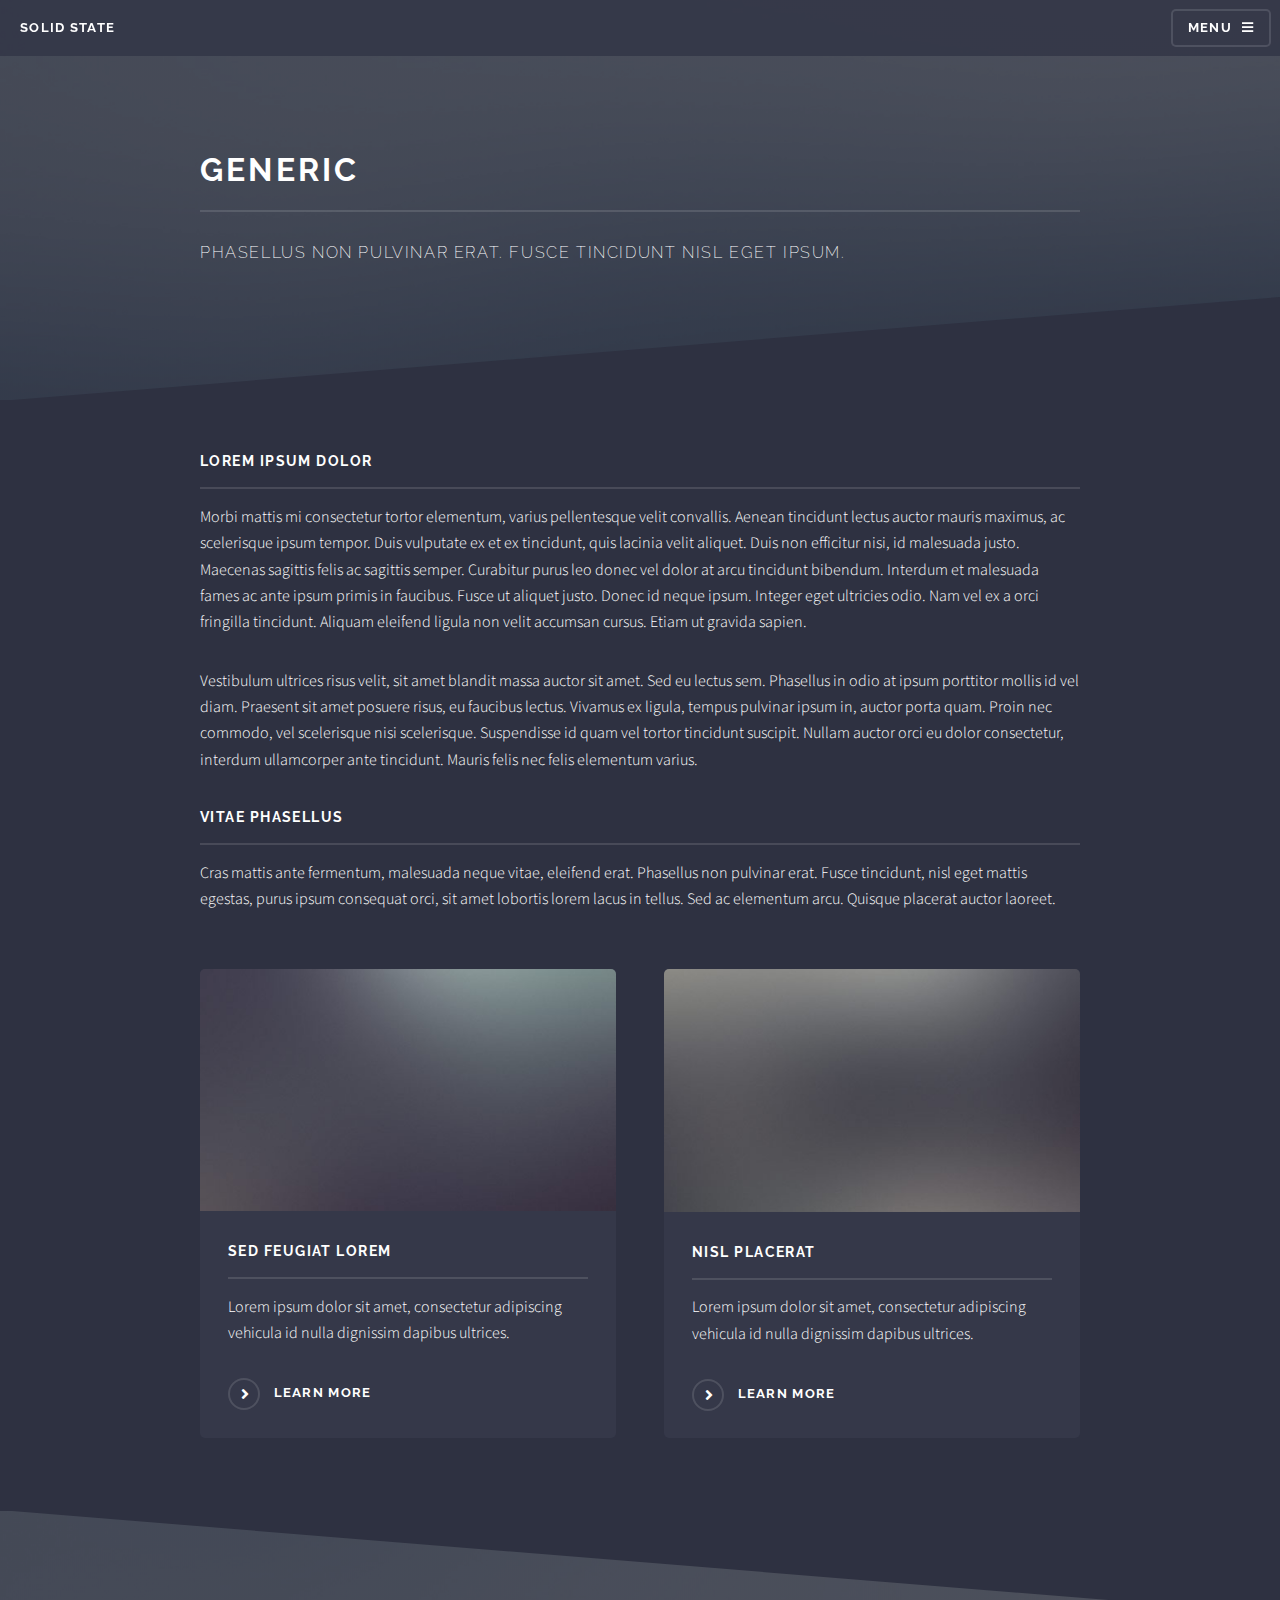
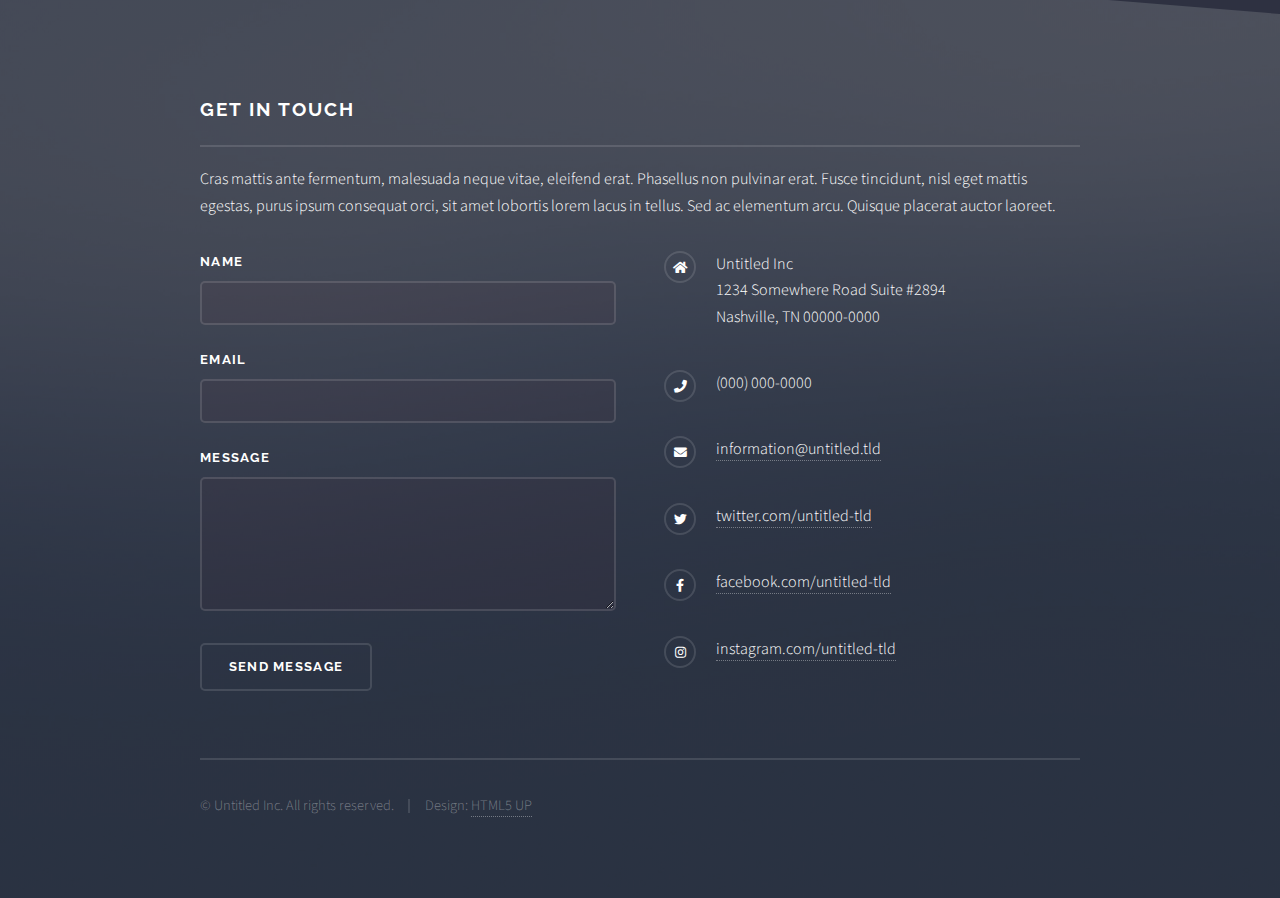
==== commit 3aeff0b3: "finished...adding design changes" ====
--- a/generic.html
+++ b/generic.html
@@ -6,7 +6,7 @@
 -->
 <html>
 	<head>
-		<title>Generic - Solid State by HTML5 UP</title>
+		<title>Carl Sachs</title>
 		<meta charset="utf-8" />
 		<meta name="viewport" content="width=device-width, initial-scale=1, user-scalable=no" />
 		<link rel="stylesheet" href="assets/css/main.css" />
--- a/assets/css/main.css
+++ b/assets/css/main.css
@@ -1,10 +1,10 @@
 @import url(fontawesome-all.min.css);
 @import url("https://fonts.googleapis.com/css?family=Raleway:200,700|Source+Sans+Pro:300,600,300italic,600italic");
 
-/*
-	Solid State by HTML5 UP
-	html5up.net | @ajlkn
-	Free for personal and commercial use under the CCA 3.0 license (html5up.net/license)
+/*
+	Solid State by HTML5 UP
+	html5up.net | @ajlkn
+	Free for personal and commercial use under the CCA 3.0 license (html5up.net/license)
 */
 
 html, body, div, span, applet, object,
@@ -101,11 +101,11 @@
 	body {
 		background-color: #2e3141;
 		background-image: linear-gradient(to top, rgba(46, 49, 65, 0.8), rgba(46, 49, 65, 0.8)), url("../../images/bg.jpg");
-		background-size: auto,+		background-size: auto,
  cover;
-		background-attachment: fixed,+		background-attachment: fixed,
  fixed;
-		background-position: center,+		background-position: center,
  center;
 	}
 
@@ -2185,7 +2185,7 @@
 		-webkit-appearance: none;
 		-ms-appearance: none;
 		appearance: none;
-		background: rgba(255, 255, 255, 0.025);
+		background: rgba(212, 15, 15, 0.025);
 		border-radius: 5px;
 		border: none;
 		border: solid 2px rgba(255, 255, 255, 0.125);
@@ -3467,9 +3467,9 @@
 				padding: 7em 0 8.25em 0 ;
 				background-color: #2e3141;
 				background-image: linear-gradient(to top, rgba(46, 49, 65, 0.8), rgba(46, 49, 65, 0.8)), url("../../images/bg.jpg");
-				background-size: auto,+				background-size: auto,
  cover;
-				background-position: center,+				background-position: center,
  center;
 				margin-bottom: -6.5em;
 			}
@@ -3579,9 +3579,9 @@
 			padding: 9em 0 6.25em 0 ;
 			background-color: #2e3141;
 			background-image: linear-gradient(to top, rgba(46, 49, 65, 0.8), rgba(46, 49, 65, 0.8)), url("../../images/bg.jpg");
-			background-size: auto,+			background-size: auto,
  cover;
-			background-position: center,+			background-position: center,
  0% 30%;
 			margin-bottom: -6.5em;
 		}
@@ -3592,9 +3592,9 @@
 
 		#wrapper > header {
 			padding: 11em 3em 7.375em 3em ;
-			background-size: auto,+			background-size: auto,
  cover;
-			background-position: center,+			background-position: center,
  0% 0%;
 			margin-bottom: -4.75em;
 		}
@@ -3609,7 +3609,7 @@
 
 		#wrapper > header {
 			padding: 6.5em 2em 3em 2em ;
-			background-size: auto,+			background-size: auto,
  125%;
 			margin-bottom: -2.5em;
 		}
@@ -4072,9 +4072,9 @@
 		#footer {
 			background-color: #2e3141;
 			background-image: linear-gradient(to top, rgba(46, 49, 65, 0.8), rgba(46, 49, 65, 0.8)), url("../../images/bg.jpg");
-			background-size: auto,+			background-size: auto,
  cover;
-			background-position: center,+			background-position: center,
  center;
 			margin-top: -6.5em;
 			padding-top: 6.5em;
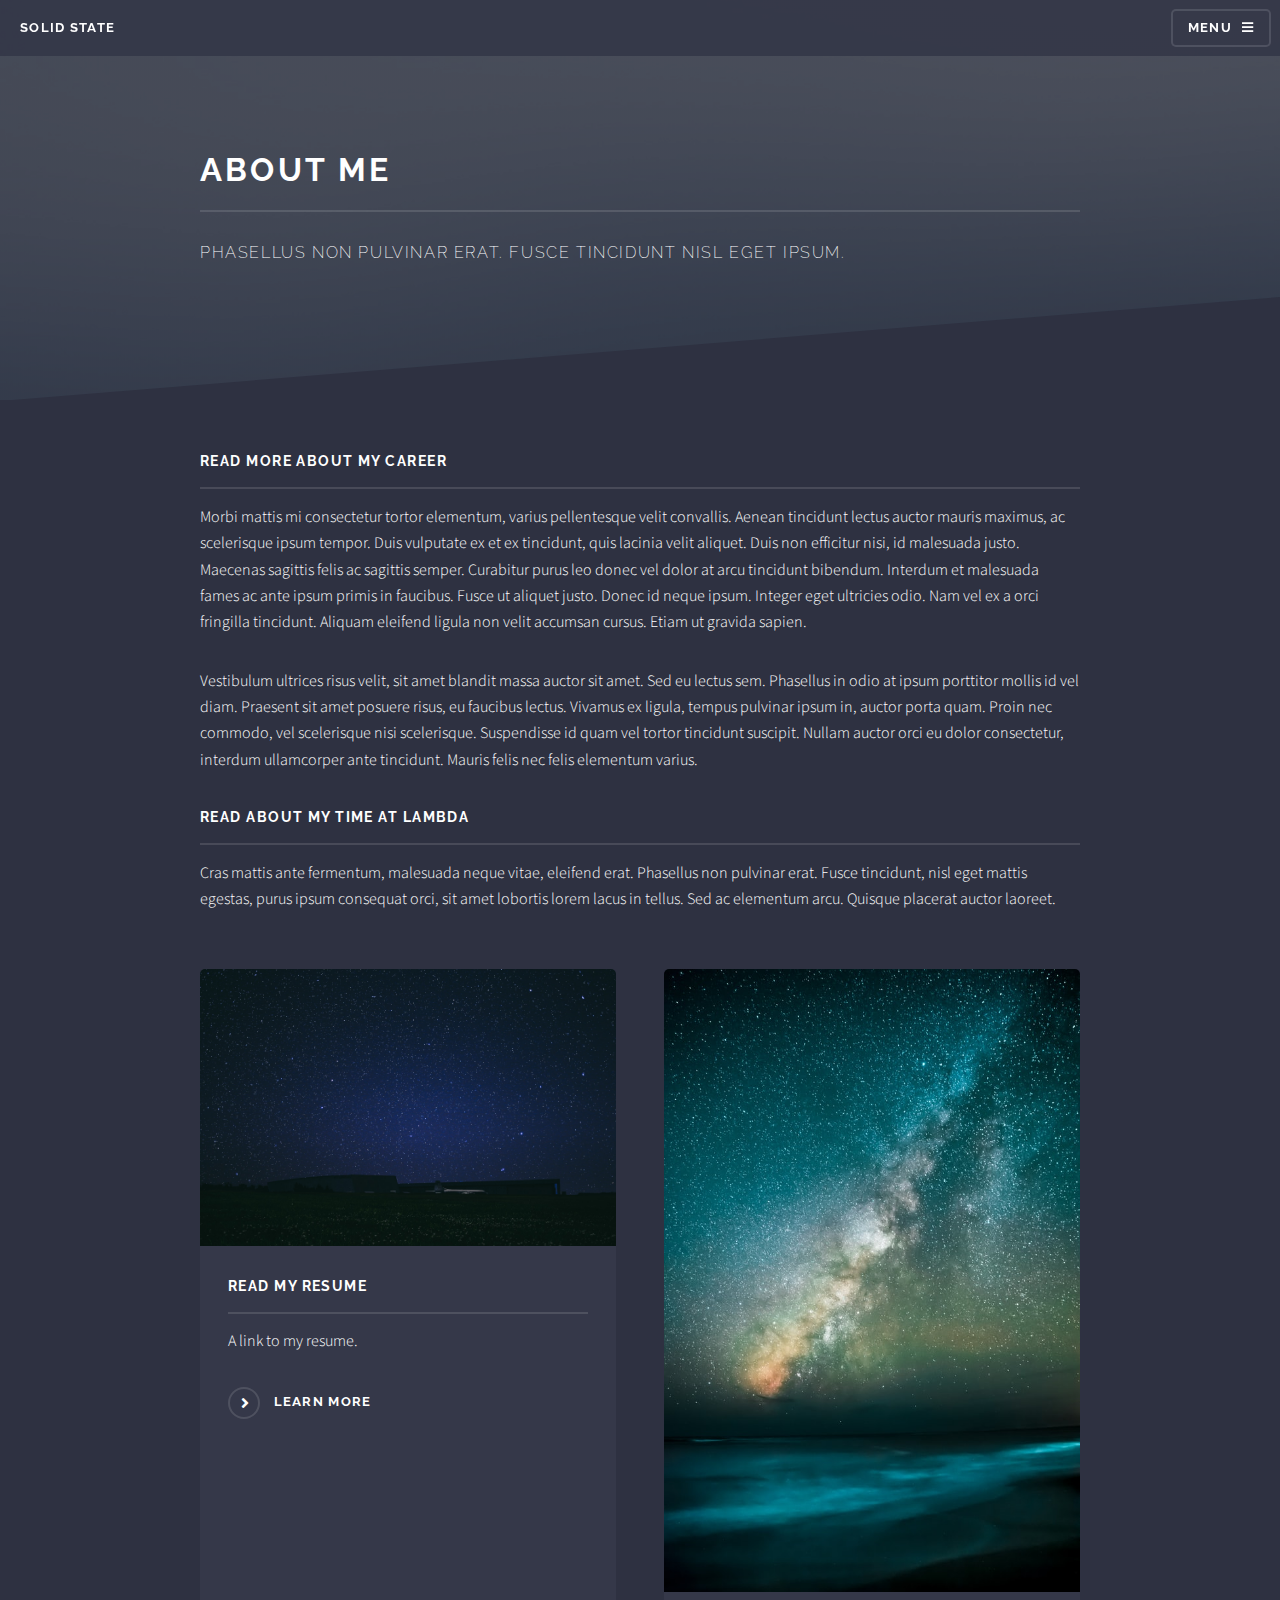
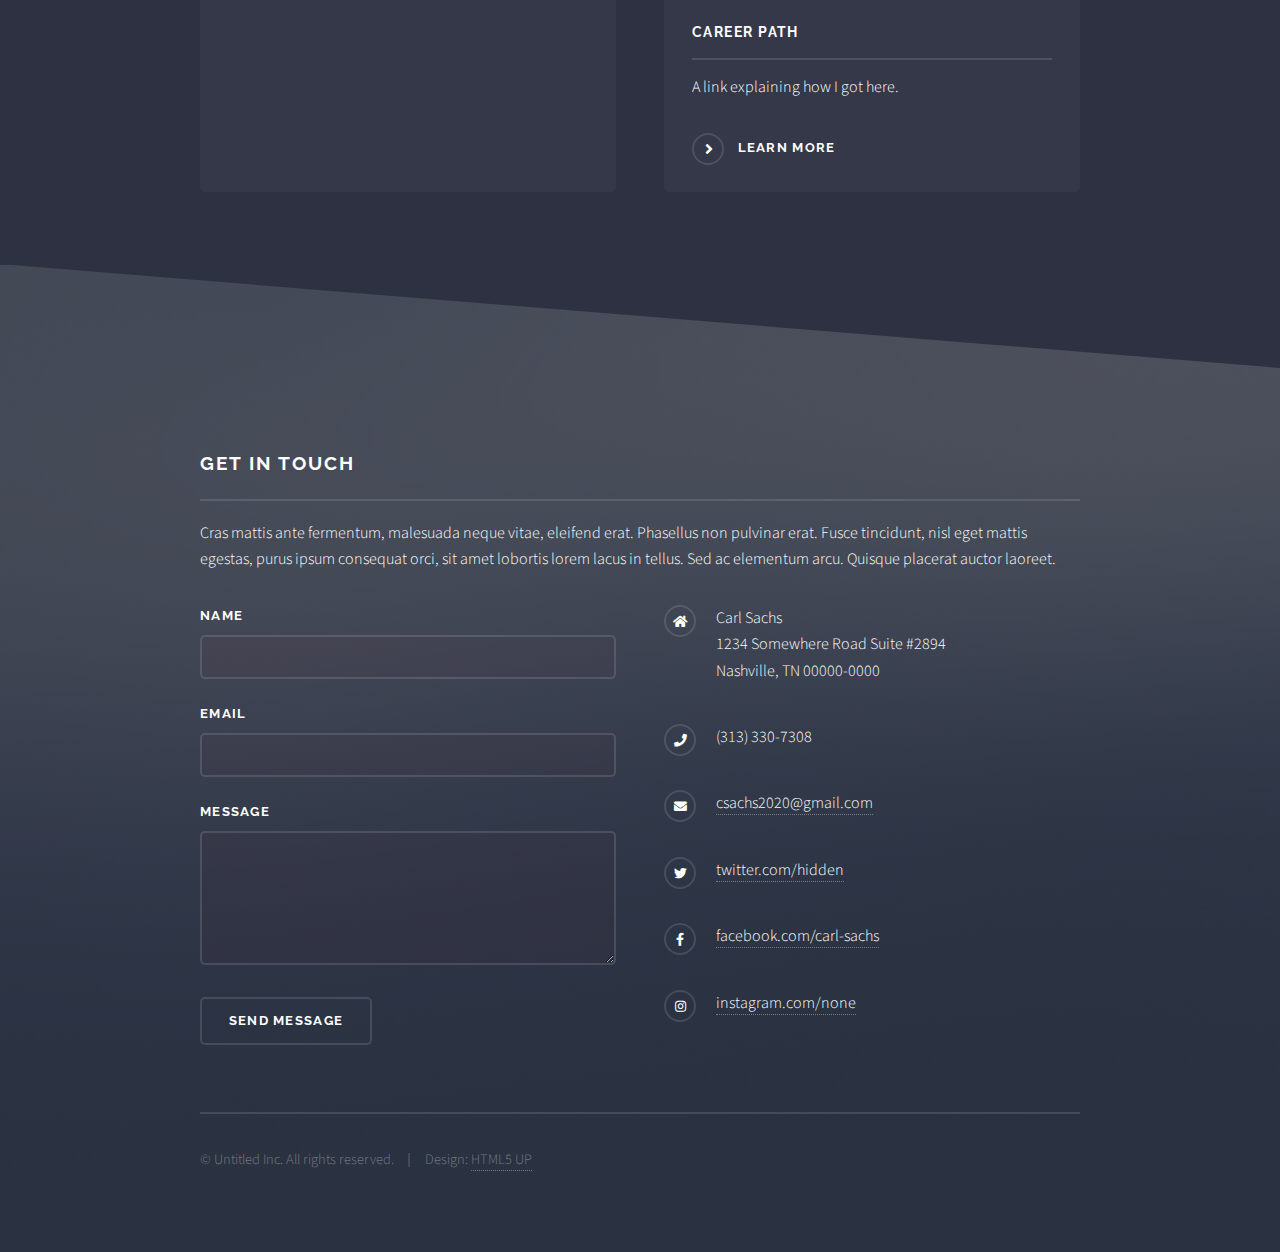
==== commit b382a4a1: "finished for pages" ====
--- a/generic.html
+++ b/generic.html
@@ -31,7 +31,7 @@
 							<h2>Menu</h2>
 							<ul class="links">
 								<li><a href="index.html">Home</a></li>
-								<li><a href="generic.html">Generic</a></li>
+								<li><a href="generic.html">About Me</a></li>
 								<li><a href="elements.html">Elements</a></li>
 								<li><a href="#">Log In</a></li>
 								<li><a href="#">Sign Up</a></li>
@@ -44,7 +44,7 @@
 					<section id="wrapper">
 						<header>
 							<div class="inner">
-								<h2>Generic</h2>
+								<h2>About Me</h2>
 								<p>Phasellus non pulvinar erat. Fusce tincidunt nisl eget ipsum.</p>
 							</div>
 						</header>
@@ -53,25 +53,25 @@
 							<div class="wrapper">
 								<div class="inner">
 
-									<h3 class="major">Lorem ipsum dolor</h3>
+									<h3 class="major">Read more about my career</h3>
 									<p>Morbi mattis mi consectetur tortor elementum, varius pellentesque velit convallis. Aenean tincidunt lectus auctor mauris maximus, ac scelerisque ipsum tempor. Duis vulputate ex et ex tincidunt, quis lacinia velit aliquet. Duis non efficitur nisi, id malesuada justo. Maecenas sagittis felis ac sagittis semper. Curabitur purus leo donec vel dolor at arcu tincidunt bibendum. Interdum et malesuada fames ac ante ipsum primis in faucibus. Fusce ut aliquet justo. Donec id neque ipsum. Integer eget ultricies odio. Nam vel ex a orci fringilla tincidunt. Aliquam eleifend ligula non velit accumsan cursus. Etiam ut gravida sapien.</p>
 
 									<p>Vestibulum ultrices risus velit, sit amet blandit massa auctor sit amet. Sed eu lectus sem. Phasellus in odio at ipsum porttitor mollis id vel diam. Praesent sit amet posuere risus, eu faucibus lectus. Vivamus ex ligula, tempus pulvinar ipsum in, auctor porta quam. Proin nec commodo, vel scelerisque nisi scelerisque. Suspendisse id quam vel tortor tincidunt suscipit. Nullam auctor orci eu dolor consectetur, interdum ullamcorper ante tincidunt. Mauris felis nec felis elementum varius.</p>
 
-									<h3 class="major">Vitae phasellus</h3>
+									<h3 class="major">Read about my time at Lambda</h3>
 									<p>Cras mattis ante fermentum, malesuada neque vitae, eleifend erat. Phasellus non pulvinar erat. Fusce tincidunt, nisl eget mattis egestas, purus ipsum consequat orci, sit amet lobortis lorem lacus in tellus. Sed ac elementum arcu. Quisque placerat auctor laoreet.</p>
 
 									<section class="features">
 										<article>
-											<a href="#" class="image"><img src="images/pic04.jpg" alt="" /></a>
-											<h3 class="major">Sed feugiat lorem</h3>
-											<p>Lorem ipsum dolor sit amet, consectetur adipiscing vehicula id nulla dignissim dapibus ultrices.</p>
+											<a href="#" class="image"><img src="images/sky.jpg" alt="" /></a>
+											<h3 class="major">Read my resume</h3>
+											<p>A link to my resume.</p>
 											<a href="#" class="special">Learn more</a>
 										</article>
 										<article>
-											<a href="#" class="image"><img src="images/pic05.jpg" alt="" /></a>
-											<h3 class="major">Nisl placerat</h3>
-											<p>Lorem ipsum dolor sit amet, consectetur adipiscing vehicula id nulla dignissim dapibus ultrices.</p>
+											<a href="#" class="image"><img src="images/sky2.jpg" alt="" /></a>
+											<h3 class="major">Career Path</h3>
+											<p>A link explaining how I got here.</p>
 											<a href="#" class="special">Learn more</a>
 										</article>
 									</section>
@@ -107,15 +107,15 @@
 							</form>
 							<ul class="contact">
 								<li class="icon solid fa-home">
-									Untitled Inc<br />
+									Carl Sachs<br />
 									1234 Somewhere Road Suite #2894<br />
 									Nashville, TN 00000-0000
 								</li>
-								<li class="icon solid fa-phone">(000) 000-0000</li>
-								<li class="icon solid fa-envelope"><a href="#">information@untitled.tld</a></li>
-								<li class="icon brands fa-twitter"><a href="#">twitter.com/untitled-tld</a></li>
-								<li class="icon brands fa-facebook-f"><a href="#">facebook.com/untitled-tld</a></li>
-								<li class="icon brands fa-instagram"><a href="#">instagram.com/untitled-tld</a></li>
+								<li class="icon solid fa-phone">(313) 330-7308</li>
+								<li class="icon solid fa-envelope"><a href="#">csachs2020@gmail.com</a></li>
+								<li class="icon brands fa-twitter"><a href="#">twitter.com/hidden</a></li>
+								<li class="icon brands fa-facebook-f"><a href="#">facebook.com/carl-sachs</a></li>
+								<li class="icon brands fa-instagram"><a href="#">instagram.com/none</a></li>
 							</ul>
 							<ul class="copyright">
 								<li>&copy; Untitled Inc. All rights reserved.</li><li>Design: <a href="http://html5up.net">HTML5 UP</a></li>
